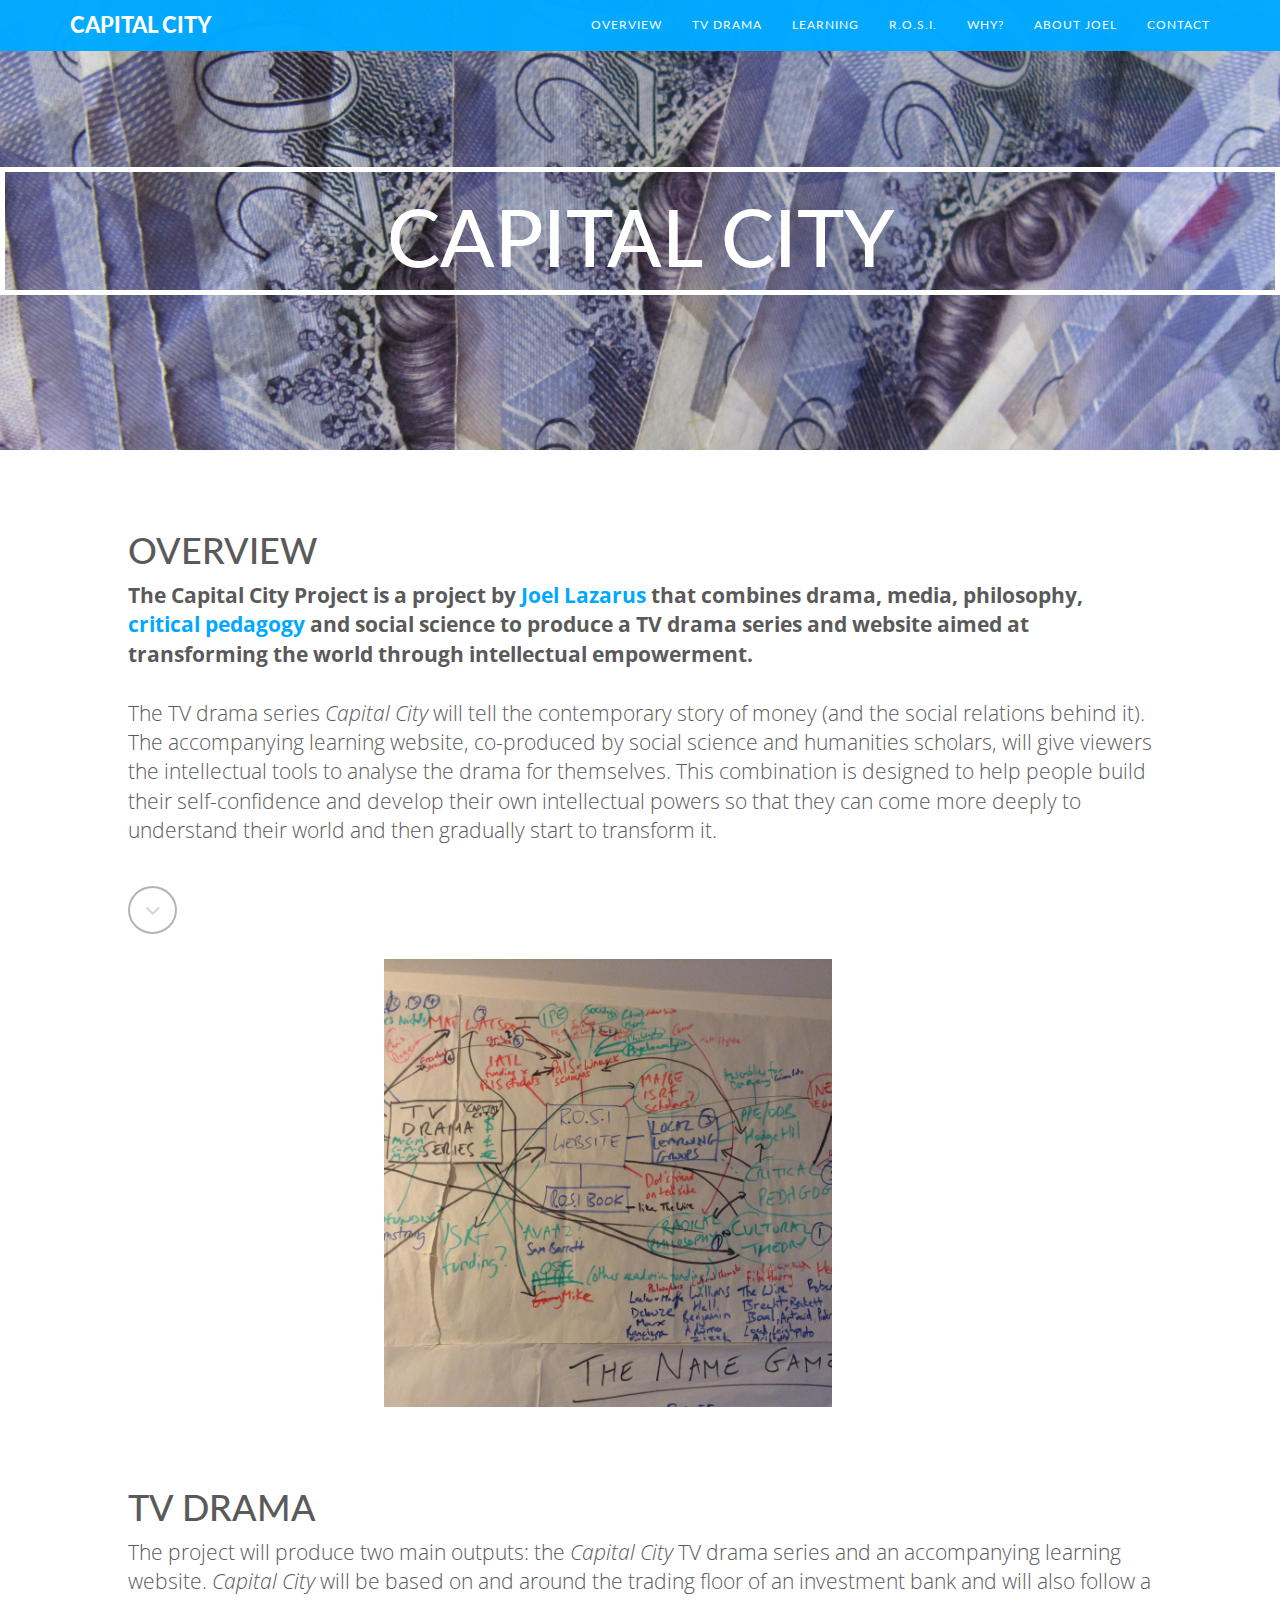
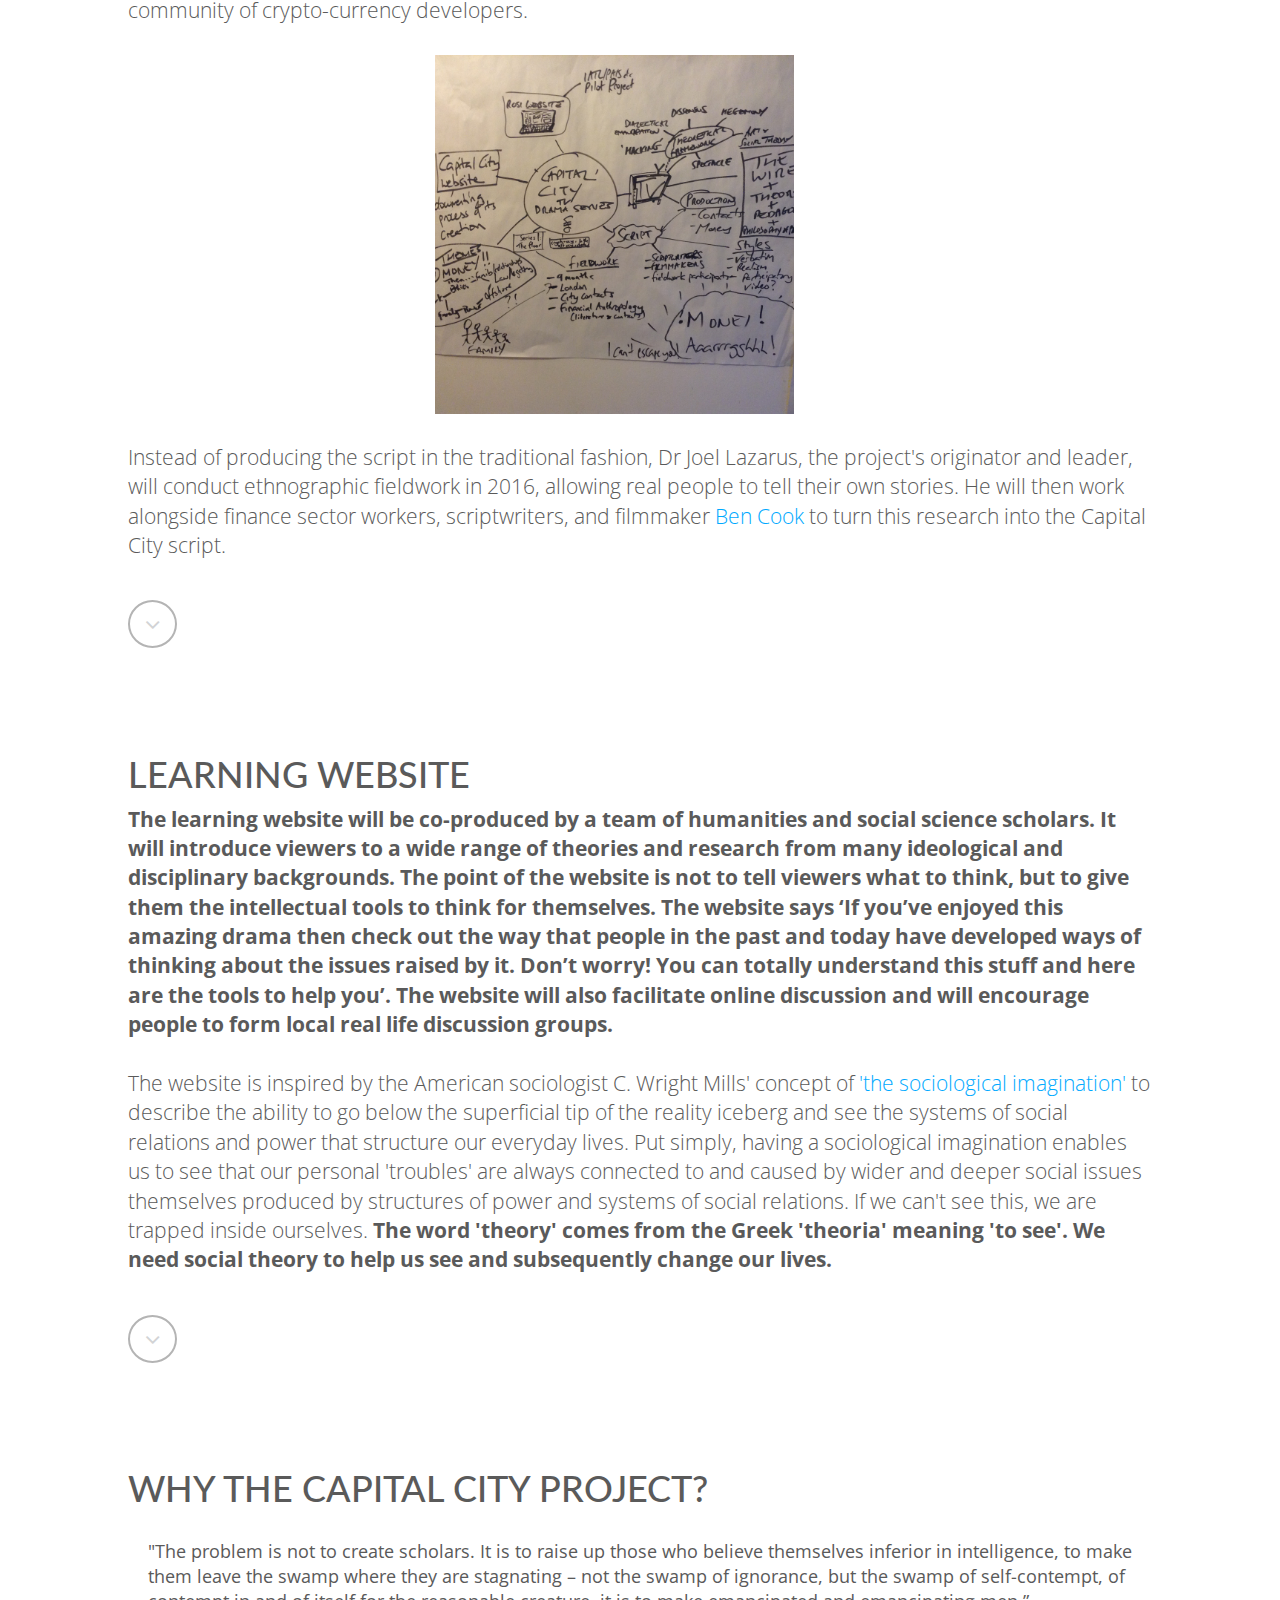
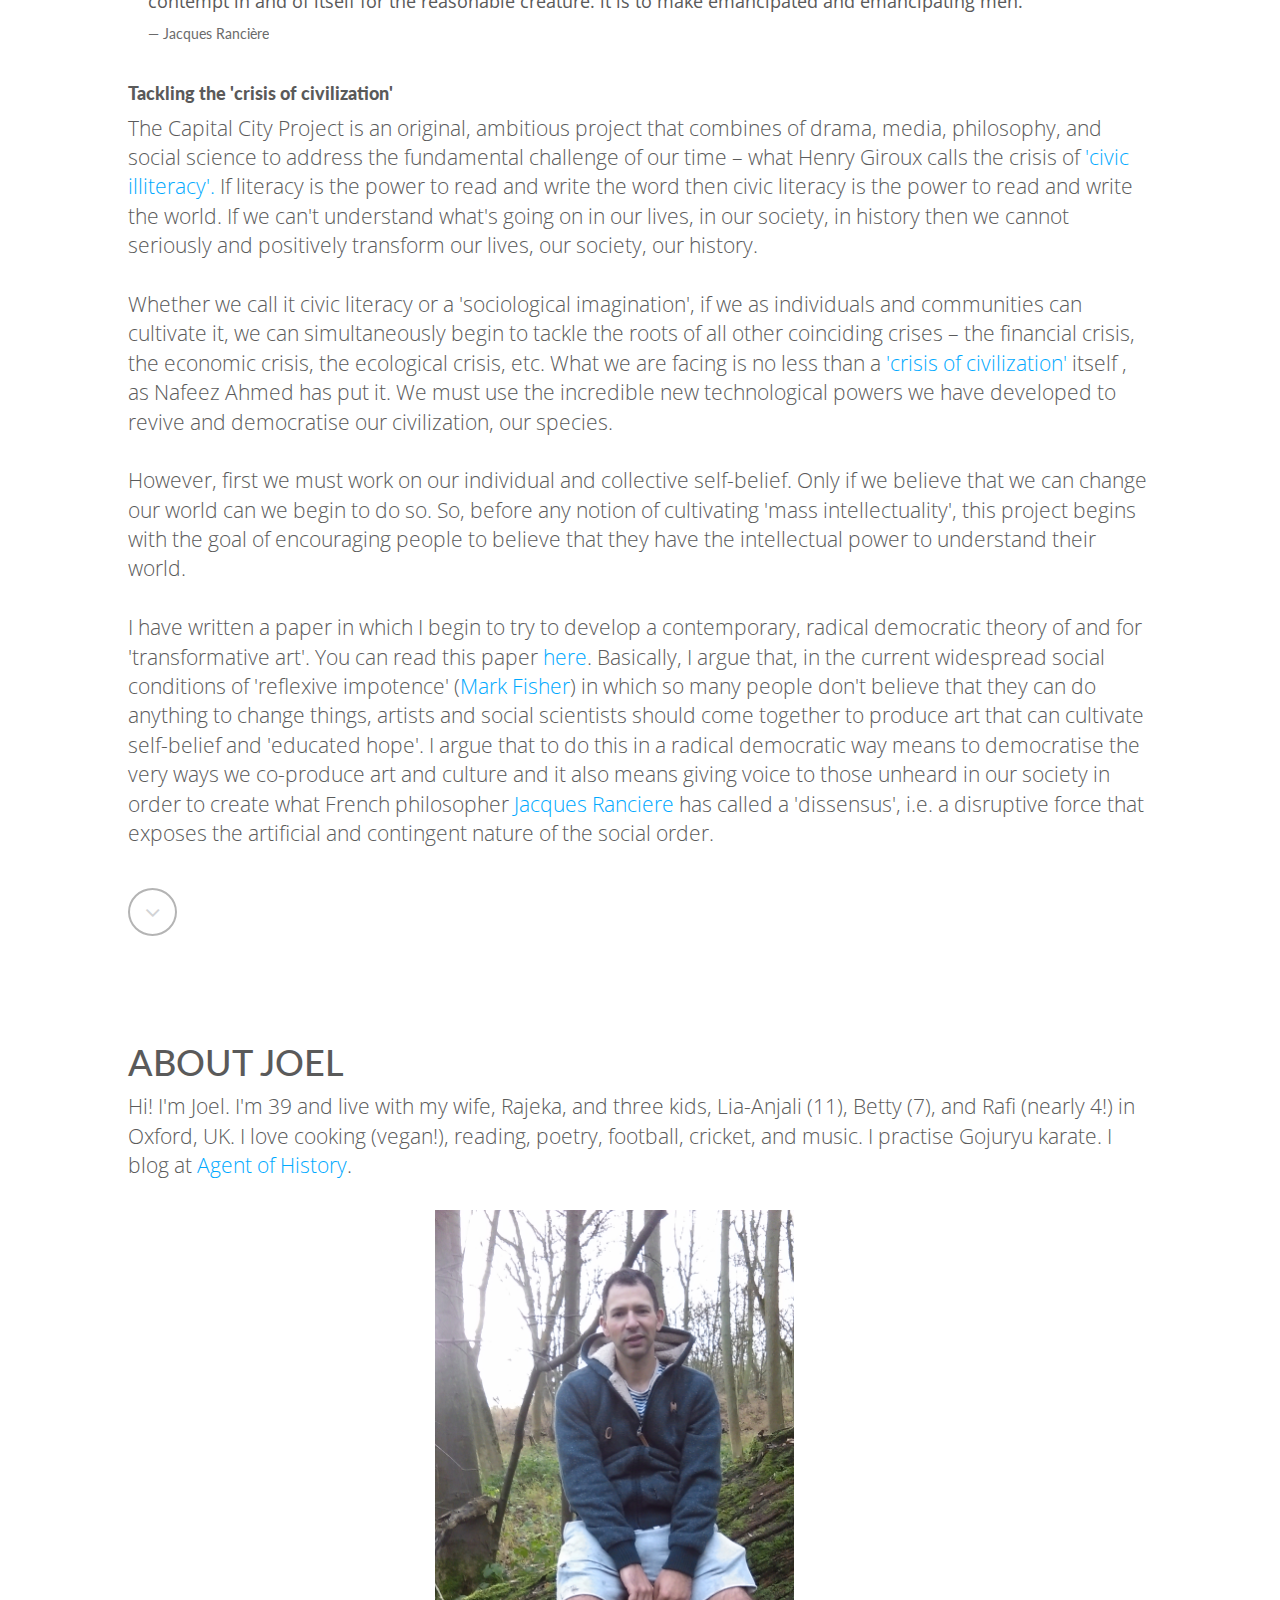
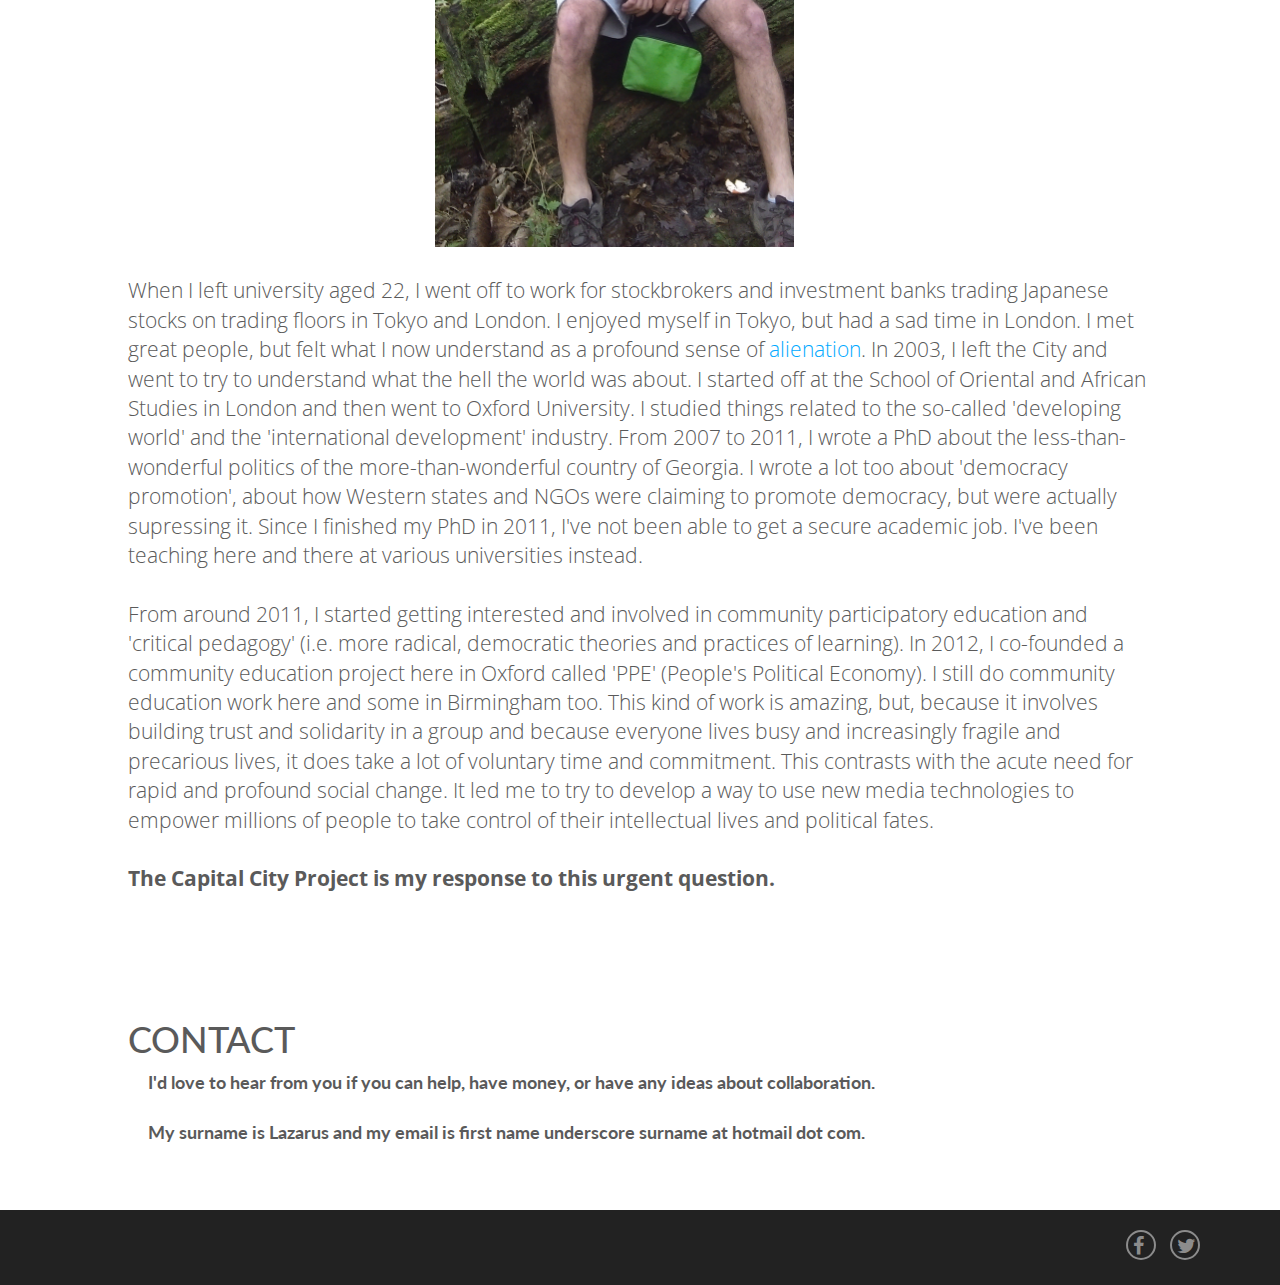
==== index.html @ 5c6c8df4 "dropbox" ====
<!DOCTYPE html>
<html lang="en">

  <head>
         <!-- Basic Page Needs
        ================================================== -->
        <meta charset="utf-8">
        <!--[if IE]><meta http-equiv="x-ua-compatible" content="IE=9" /><![endif]-->
        <meta name="viewport" content="width=device-width, initial-scale=1">
        <title>Capital City</title>
        <meta name="description" content="Capital City drama">
        <meta name="keywords" content="marxism, television, drama">
        <meta name="author" content="Joel Lazarus">
        
        <!-- Favicons
        ================================================== -->
        <link rel="shortcut icon" href="img/favicon.ico" type="image/x-icon">
        <link rel="apple-touch-icon" href="img/apple-touch-icon.png">
        <link rel="apple-touch-icon" sizes="72x72" href="img/apple-touch-icon-72x72.png">
        <link rel="apple-touch-icon" sizes="114x114" href="img/apple-touch-icon-114x114.png">

        <!-- Bootstrap -->
        <link rel="stylesheet" type="text/css"  href="css/bootstrap.css">
        <link rel="stylesheet" type="text/css" href="fonts/font-awesome/css/font-awesome.css">

        <!-- Slider
        ================================================== -->
        <link href="css/owl.carousel.css" rel="stylesheet" media="screen">
        <link href="css/owl.theme.css" rel="stylesheet" media="screen">

        <!-- Stylesheet
        ================================================== -->
        <link rel="stylesheet" type="text/css"  href="css/style.css">
        <link rel="stylesheet" type="text/css" href="css/responsive.css">

        <link href='http://fonts.googleapis.com/css?family=Lato:100,300,400,700,900,100italic,300italic,400italic,700italic,900italic' rel='stylesheet' type='text/css'>
        <link href='http://fonts.googleapis.com/css?family=Open+Sans:300italic,400italic,600italic,700italic,800italic,700,300,600,800,400' rel='stylesheet' type='text/css'>

        <script type="text/javascript" src="js/modernizr.custom.js"></script>

        <!-- HTML5 shim and Respond.js for IE8 support of HTML5 elements and media queries -->
        <!-- WARNING: Respond.js doesn't work if you view the page via file:// -->
        <!--[if lt IE 9]>
          <script src="https://oss.maxcdn.com/html5shiv/3.7.2/html5shiv.min.js"></script>
          <script src="https://oss.maxcdn.com/respond/1.4.2/respond.min.js"></script>
        <![endif]-->
  </head>

  <body>
        <!-- Navigation
        ==========================================-->
    <nav id="tf-menu" class="navbar navbar-default navbar-fixed-top blue">
      <div class="container">
        <!-- Brand and toggle get grouped for better mobile display -->
        <div class="navbar-header">
          <button type="button" class="navbar-toggle collapsed" data-toggle="collapse" data-target="#bs-example-navbar-collapse-1">
            <span class="sr-only">Toggle navigation</span>
            <span class="icon-bar"></span>
            <span class="icon-bar"></span>
            <span class="icon-bar"></span>
          </button>
          <a class="navbar-brand" href="index.html">CAPITAL CITY</a>
        </div>

        <!-- Collect the nav links, forms, and other content for toggling -->
        <div class="collapse navbar-collapse" id="bs-example-navbar-collapse-1">
          <ul class="nav navbar-nav navbar-right">
            <li><a href="#overview" class="page-scroll">Overview</a></li>
            <li><a href="#tv" class="page-scroll">TV Drama</a></li>
            <li><a href="#rosi" class="page-scroll">Learning</a></li>
            <li><a href="rosi.html" >R.O.S.I.</a></li>
            <li><a href="#why" class="page-scroll">Why?</a></li>             
<!--             <li><a href="#tf-timeline" class="page-scroll">The Plan</a></li> -->
            <li><a href="#joel" class="page-scroll">About Joel</a></li>
            <li><a href="#contact" class="page-scroll">Contact</a></li>
          </ul>
        </div><!-- /.navbar-collapse -->
      </div><!-- /.container-fluid -->
    </nav>

         <!-- front pic and logo
    ==========================================-->

    <div id="front">
        <div class="content text-center">
            <div id="front-text">
                <h1 style="color:white; font-size:80px;">CAPITAL CITY</h1> 
            </div>
        </div>
    </div>

        <!-- overview
    ==========================================-->

    <div id="overview-bg">
        <div id="overview" style="width:80%;margin:0 10% 0 10%;">
            <div class="overlay-white">
                <div class="content">
                    <h1>Overview</h1>
                    <p class="lead">

                        <strong>
                        The Capital City Project is a project by  <a href="http://www.agentofhistory.com">Joel Lazarus </a>that combines drama, media, philosophy, <a href="https://en.wikipedia.org/wiki/critical_pedagogy">critical pedagogy</a> and social science to produce a TV drama series and website aimed at transforming the world through intellectual empowerment. 
                        </strong>
                        <br><br>
                        The TV drama series <i>Capital City</i> will tell the contemporary story of money (and the social relations behind it). The accompanying learning website, co-produced by social science and humanities scholars, will give viewers the intellectual tools to analyse the drama for themselves. This combination is designed to help people build their self-confidence and develop their own intellectual powers so that they can come more deeply to understand their world and then gradually start to transform it.</p>
             
                    <a href="#tv" class="fa fa-angle-down page-scroll white"></a>
                </div>
            </div>
        </div>
    </div>

            <img src="img/mindmap.jpg" class="myimage" />
        
              


        <!-- watching
    ==========================================-->


    <div id="tv" style="width:80%;margin:0 10% 0 10%;">
        <div class="overlay-white">
            <div class="content">
                <h1>TV Drama</h1>
                <p class="lead">The project will produce two main outputs: the <i>Capital City</i> TV drama series and an accompanying learning website. <i>Capital City</i> will be based on and around the trading floor of an investment bank and will also follow a community of crypto-currency developers. 
                <br>
                <br>

                <img src="img/capitalcity.jpg" class="myimage" />

                <br>
                <br>
                 Instead of producing the script in the traditional fashion, Dr Joel Lazarus, the project's originator and leader, will conduct ethnographic fieldwork in 2016, allowing real people to tell their own stories. He will then work alongside finance sector workers, scriptwriters, and filmmaker <a href="http://antitypefilms.co.uk/">Ben Cook</a> to turn this research into the Capital City script.</p>
         
                <a href="#rosi" class="fa fa-angle-down page-scroll white"></a>
            </div>
        </div>
    </div>



     <!-- ROSI
    ==========================================-->


    <div id="rosi" style="width:80%;margin:0 10% 0 10%;">
        <div class="overlay-white">

            <div class="content">
                 <h1>Learning Website</h1>
                <p class="lead"> 
                    <strong>
                    The learning website will be co-produced by a team of humanities and social science scholars. It will introduce viewers to a wide range of theories and research from many ideological and disciplinary backgrounds. The point of the website is not to tell viewers what to think, but to give them the intellectual tools to think for themselves. The website says ‘If you’ve enjoyed this amazing drama then check out the way that people in the past and today have developed ways of thinking about the issues raised by it. Don’t worry! You can totally understand this stuff and here are the tools to help you’. The website will also facilitate online discussion and will encourage people to form local real life discussion groups. 
                    </strong><br>
                    <br>
                   The website is inspired by the American sociologist C. Wright Mills' concept of <a href="https://www.youtube.com/watch?v=vcnOpZXcSvw">'the sociological imagination'</a> to describe the ability to go below the superficial tip of the reality iceberg and see the systems of social relations and power that structure our everyday lives. Put simply, having a sociological imagination enables us to see that our personal 'troubles' are always connected to and caused by wider and deeper social issues themselves produced by structures of power and systems of social relations. If we can't see this, we are trapped inside ourselves. <strong>The word 'theory' comes from the Greek 'theoria' meaning 'to see'. We need social theory to help us see and subsequently change our lives.</strong>
                    </p>

                
        
            
                <a href="#why" class="fa fa-angle-down page-scroll white"></a>
            </div>
        </div>
    </div>


      <!-- WHY
    ==========================================-->


    <div id="why" style="width:80%;margin:0 10% 0 10%;">
        <div class="overlay-white">

            <div class="content">
                <h1>Why the Capital City Project?</h1>

                <br>
                    <blockquote>
                    <p>"The problem is not to create scholars. It is to raise up those who believe themselves inferior in intelligence, to make them leave the swamp where they are stagnating – not the swamp of ignorance, but the swamp of self-contempt, of contempt in and of itself for the reasonable creature. it is to make emancipated and emancipating men.”</p> <small>Jacques Rancière</small>
                </blockquote>
                <br>

                <h3>Tackling the 'crisis of civilization'</h3>
                <p class="lead"> 

                    The Capital City Project is an original, ambitious project that combines of drama, media, philosophy, and social science to address the fundamental challenge of our time – what Henry Giroux calls the crisis of 

                    <a href="https://www.truth-out.org/opinion/item/20511-henry-giroux-the-spectacle-of-illiteracy-and-the-crisis-of-democracy">

                        'civic illiteracy'.

                    </a>

                     If literacy is the power to read and write the word then civic literacy is the power to read and write the world. If we can't understand what's going on in our lives, in our society, in history then we cannot seriously and positively transform our lives, our society, our history. 

                    <br>
                    <br>

                    Whether we call it civic literacy or a 'sociological imagination', if we as individuals and communities can cultivate it, we can simultaneously begin to tackle the roots of all other coinciding crises – the financial crisis, the economic crisis, the ecological crisis, etc. What we are facing is no less than a <a href="https://www.youtube.com/watch?v=pMgOTQ7D_lk">'crisis of civilization'</a> itself , as Nafeez Ahmed has put it. We must use the incredible new technological powers we have developed to revive and democratise our civilization, our species.

                    <br>
                    <br>
                    

                    However, first we must work on our individual and collective self-belief. Only if we believe that we can change our world can we begin to do so. So, before any notion of cultivating 'mass intellectuality', this project begins with the goal of encouraging people to believe that they have the intellectual power to understand their world.

                    <br>
                    <br>
                    

                    I have written a paper in which I begin to try to develop a contemporary, radical democratic theory of and for 'transformative art'. You can read this paper <a href="https://www.dropbox.com/s/4h0giogtrklkbd6/Cultivating%20self-belief%20and%20educated%20hope-%20%20toward%20a%20contemporary%20radical%20democratic%20practical%20theory%20of%20and%20for%20transformative%20art.pdf?dl=0">here</a>. Basically, I argue that, in the current widespread social conditions of 'reflexive impotence' (<a href="http://k-punk.abstractdynamics.org/">Mark Fisher</a>) in which so many people don't believe that they can do anything to change things,  artists and social scientists should come together to produce art that can cultivate self-belief and 'educated hope'. I argue that to do this in a radical democratic way means to democratise the very ways we co-produce art and culture and it also means giving voice to those unheard in our society in order to create what French philosopher <a href="http://www.critical-theory.com/who-the-fuck-is-jacques-ranciere/">Jacques Ranciere</a> has called a 'dissensus', i.e. a disruptive force that exposes the artificial and contingent nature of the social order.
                </p>
                <a href="#joel" class="fa fa-angle-down page-scroll white"></a>
            </div>
        </div>
    </div>

          <!-- RoadMap
    ==========================================-->

<!-- Copy from about.html section -->

 


      <!-- Joel
    ==========================================-->


    <div id="joel" style="width:80%;margin:0 10% 0 10%;">
        <div class="overlay-white">

         

            <div class="content">
                     <h1>About Joel</h1>

                <p class="lead">Hi! I'm Joel. I'm 39 and live with my wife, Rajeka, and three kids, Lia-Anjali (11), Betty (7), and Rafi (nearly 4!) in Oxford, UK. I love cooking (vegan!), reading, poetry, football, cricket, and music. I practise Gojuryu karate. I blog at <a href="http://www.agentofhistory.com">Agent of History</a>.</br>
                    </br>
                  <img src="img/joelphoto.jpg" class="myimage" />
                </br>
                </br>
                When I left university aged 22, I went off to work for stockbrokers and investment banks trading Japanese stocks on trading floors in Tokyo and London. I enjoyed myself in Tokyo, but had a sad time in London. I met great people, but felt what I now understand as a profound sense of  <a href="https://www.marxists.org/glossary/terms/a/l.htm">alienation</a>. In 2003, I left the City and went to try to understand what the hell the world was about. I started off at the School of Oriental and African Studies in London and then went to Oxford University. I studied things related to the so-called 'developing world' and the 'international development' industry. From 2007 to 2011, I wrote a PhD about the less-than-wonderful politics of the more-than-wonderful country of Georgia. I wrote a lot too about 'democracy promotion', about how Western states and NGOs were claiming to promote democracy, but were actually supressing it. Since I finished my PhD in 2011, I've not been able to get a secure academic job. I've been teaching here and there at various universities instead. 
               
                </br>
                </br>

                From around 2011, I started getting interested and involved in community participatory education and 'critical pedagogy' (i.e. more radical, democratic theories and practices of learning). In 2012, I co-founded a community education project here in Oxford called 'PPE' (People's Political Economy). I still do community education work here and some in Birmingham too. This kind of work is amazing, but, because it involves building trust and solidarity in a group and because everyone lives busy and increasingly fragile and precarious lives, it does take a lot of voluntary time and commitment. This contrasts with the acute need for rapid and profound social change. It led me to try to develop a way to use new media technologies to empower millions of people to take control of their intellectual lives and political fates. 

                </br>
                </br>
                <strong> The Capital City Project is my response to this urgent question.</p> </strong)
                        
            
        
                
                <a href="#contact" class="fa fa-angle-down page-scroll white"></a>
            </div>
        </div>
    </div>

    

  
    
    <!-- Contact Section
    ==========================================-->
     <div id="contact" style="width:80%;margin:0 10% 0 10%;">
        <div class="overlay-white">
            <div class="content">
                <h1>Contact</h1>
                <blockquote> 
                    I'd love to hear from you if you can help, have money, or have any ideas about collaboration.

                    <br>
                    <br>
                     My surname is Lazarus and my email is first name underscore surname at hotmail dot com.
             </blockquote>
               
            </div>
        </div>
    </div>
    <br>
    <br>

    <nav id="footer">
        <div class="container">
            <div class="pull-left fnav">
          
            </div>
            <div class="pull-right fnav">
                <ul class="footer-social">
                    <li><a href="#"><i class="fa fa-facebook"></i></a></li>
                    <li><a href="#"><i class="fa fa-twitter"></i></a></li>
                </ul>
            </div>
        </div>
    </nav>


    <!-- jQuery (necessary for Bootstrap's JavaScript plugins) -->
    <script src="https://ajax.googleapis.com/ajax/libs/jquery/1.11.1/jquery.min.js"></script>
    <script type="text/javascript" src="js/jquery.1.11.1.js"></script>
    <!-- Include all compiled plugins (below), or include individual files as needed -->
    <script type="text/javascript" src="js/bootstrap.js"></script>
    <script type="text/javascript" src="js/SmoothScroll.js"></script>
    <script type="text/javascript" src="js/jquery.isotope.js"></script>

    <script src="js/owl.carousel.js"></script>

    <!-- Javascripts
    ================================================== -->
    <script type="text/javascript" src="js/main.js"></script>

  </body>
</html>
---- css/style.css ----
@import url(http://fonts.googleapis.com/css?family=Lato:100,300,400,700,900,100italic,300italic,400italic,700italic,900italic);
@import url(http://fonts.googleapis.com/css?family=Open+Sans:300italic,400italic,600italic,700italic,800italic,700,300,600,800,400);

body, html{
	font-family: 'Lato', sans-serif;
	text-rendering: optimizeLegibility !important;
	-webkit-font-smoothing: antialiased !important;
	color: #5a5a5a;
}

h1{
	text-transform: uppercase;
}
h1 strong{
	font-weight: 900;
}
h2{
	text-transform: uppercase;
}
h3{
font-size: 18px;
font-weight: 900;
}
h4{
	text-transform: uppercase;
}
h5{
	text-transform: uppercase;
	font-weight: 700;
	line-height: 20px;
}
p{
	font-family: 'Open Sans', sans-serif;
}
p.intro{
	font-size: 16px;
	margin: 12px 0 0;
	line-height: 24px;
	font-family: 'Open Sans', sans-serif;
}
a{ color: #00A9FF;}
a:hover,
a:focus{
	text-decoration: none;
	color: #00A9FF;
}

.section-title hr{
	border-color: #00A9FF;
	border-width: 4px;
	width: 60px;
	float: left;
	clear: both;
}
.clearfix:after {
     visibility: hidden;
     display: block;
     font-size: 0;
     content: " ";
     clear: both;
     height: 0;
     }
.clearfix { display: inline-block; }
* html .clearfix { height: 1%; }
.clearfix { display: block; }
ul, ol{
	padding: 0;
	webkit-padding: 0;
	moz-padding: 0;
}
/* Navigation */
#tf-menu {
	transition: all 0.8s;
}

#tf-menu.navbar-default {
	background-color: rgba(248, 248, 248, 0);
	border-color: rgba(231, 231, 231, 0);
}
#tf-menu a.navbar-brand {
text-transform: uppercase;
font-size: 22px;
color: #fff;
font-weight: 900;
}

#tf-menu.navbar-default .navbar-nav > li > a {
	text-transform: uppercase;
	color: #FFF;
	font-size: 12px;
	letter-spacing: 1px;
}

#tf-menu.blue {
	background-color: #01AAFF;
	opacity: 0.98;
}

#tf-menu.blue.on {
	background-color: rgba(0,144,215,1) !important;
	padding: 0 !important;
}

#tf-menu.green {
	background-color: #00D07F;
}

#tf-menu.green.on {
	background-color: rgba(13,181,117,1) !important;
	padding: 0 !important;
}

.navbar-default .navbar-nav > .active > a, 
.navbar-default .navbar-nav > .active > a:hover, 
.navbar-default .navbar-nav > .active > a:focus {
	/*color: #00A9FF !important;*/
	text-decoration: underline;
	background-color: transparent;
	font-weight: 700;
}

.navbar-toggle {
	border-radius: 0;
	}
.navbar-default .navbar-toggle:hover, 
.navbar-default .navbar-toggle:focus {
	background-color: #00A9FF;
	border-color: #00A9FF;
	}
.navbar-default .navbar-toggle:hover>.icon-bar {
	background-color: #FFF;
	}


.overlay-blue{
	background: rgba(1,170,255,1);
	height: auto;
	background-attachment: fixed;
	padding-bottom: 25px;
}
.overlay-green{
	background: rgba(0,208,127,1);
	height: auto;
	background-attachment: fixed;
	padding-bottom: 25px;
}
.overlay-white{
	background: rgba(255,255,255,0.5);
	height: auto;
	background-attachment: fixed;
	padding-bottom: 25px;
}
.overlay-white h2{
	color: #0DB575;
}

.engage-section .content{
	padding-top: 3%;
}
#sec1{
	height: 750px;
}
#sec3{
	height: 1300px;
}
#sec4{
	height: 500px;
}
.engage-section{
	heigth: 900px;
}
#tf-engage{
	color: #fff;
}
#tf-engage p{
	font-size: 16px;
}
ul {
	font-size: 16px;
    list-style-position: inside;
    margin-left: 25px; 
}
#tf-studies{
	background-image: url("../img/07.jpg");
	background-size: cover;
	background-position: center;
	background-attachment: fixed;
	background-repeat: no-repeat;
}
#tf-science{
	background-image: url("../img/09.jpg");
	background-size: cover;
	background-position: center;
	background-attachment: fixed;
	background-repeat: no-repeat;
}

/* Home Style */
#tf-home{
	background-size: cover;
	background-position: center;
	background-attachment: fixed;
	background-repeat: no-repeat;
	color: #cfcfcf;
}
#tf-home p.lead{
	color: rgba(250,250,250,1);
	text-align="justify"
}	

#video-box {
	position: relative;
	display: inline-block;
	background: url(../img/01.png);
	background-size: 400px;
	background-repeat: no-repeat;
	width:  400px;
	height: 350px;
}

.presentation-video{
	padding: 20px 18px 120px 18px;
}

.content{
	position: relative;
	padding: 6% 0 0;
}

.color{
	color: #00A9FF;
}

a.fa.fa-angle-down {
	padding: 10px 15px;
	color: rgba(210,211,213,1);
	border: 2px solid #b4b4b4;
	border-radius: 50%;
	font-size: 24px;
	margin-top: 20px;
	transition: all 0.5s;
}
a.fa.fa-angle-down.blue:hover{
	background: rgba(0,169,255,0.9);
	color: #ffffff;
	border: 2px solid #00A9FF;
}
a.fa.fa-angle-down.white:hover{
	background: rgba(210,211,213,0.5);
	color: #ffffff;
	border: 2px solid #00A9FF;
}
/* About Section */
#tf-about{
	padding: 80px 0;
}
ul.about-list{ margin: 30px 0 0 ;}
ul.about-list li{
	display: block;
	font-size: 16px;
	line-height: 30px;
	font-family: 'Open Sans', sans-serif;
}
ul.about-list li span{ 
	margin-right: 10px;
}

#tf-timeline{
	margin-top: 150px;
}

/* Team Section */
#tf-team{
	background: url(../img/03.jpg);
	background-size: cover;
	background-position: center;
	background-attachment: fixed;
	background-repeat: no-repeat;
	color: #ffffff;
}
#tf-team .overlay{
	background: -moz-linear-gradient(top,  rgba(0,0,0,0.8) 0%, rgba(0,0,0,0.73) 17%, rgba(0,0,0,0.66) 35%, rgba(0,0,0,0.55) 62%, rgba(0,0,0,0.4) 100%); /* FF3.6+ */
	background: -webkit-gradient(linear, left top, left bottom, color-stop(0%,rgba(0,0,0,0.8)), color-stop(17%,rgba(0,0,0,0.73)), color-stop(35%,rgba(0,0,0,0.66)), color-stop(62%,rgba(0,0,0,0.55)), color-stop(100%,rgba(0,0,0,0.4))); /* Chrome,Safari4+ */
	background: -webkit-linear-gradient(top,  rgba(0,0,0,0.8) 0%,rgba(0,0,0,0.73) 17%,rgba(0,0,0,0.66) 35%,rgba(0,0,0,0.55) 62%,rgba(0,0,0,0.4) 100%); /* Chrome10+,Safari5.1+ */
	background: -o-linear-gradient(top,  rgba(0,0,0,0.8) 0%,rgba(0,0,0,0.73) 17%,rgba(0,0,0,0.66) 35%,rgba(0,0,0,0.55) 62%,rgba(0,0,0,0.4) 100%); /* Opera 11.10+ */
	background: -ms-linear-gradient(top,  rgba(0,0,0,0.8) 0%,rgba(0,0,0,0.73) 17%,rgba(0,0,0,0.66) 35%,rgba(0,0,0,0.55) 62%,rgba(0,0,0,0.4) 100%); /* IE10+ */
	background: linear-gradient(to bottom,  rgba(0,0,0,0.8) 0%,rgba(0,0,0,0.73) 17%,rgba(0,0,0,0.66) 35%,rgba(0,0,0,0.55) 62%,rgba(0,0,0,0.4) 100%); /* W3C */
	filter: progid:DXImageTransform.Microsoft.gradient( startColorstr='#cc000000', endColorstr='#66000000',GradientType=0 ); /* IE6-9 */
	height: auto;
	background-attachment: fixed;
	padding: 80px 0;
}
.section-title.center{
	padding: 30px 0;
}
.section-title h2,
.section-title.center h2{
	font-weight: 300;
}
.section-title.center .line{
	border-top: 4px solid #00A9FF;
	height: 10px;
	width: 60px;
	text-align: center;
	margin: 0 auto;
	margin-top: 20px;
}

.section-title.center hr {
	border-top: 4px solid rgba(252, 172, 69, 0.34);
	width: 40px;
	text-align: center;
	margin-top: 10px;
	position: relative;
	left: 17%;
}

#team{ margin: 0 auto}
#team .item{
    padding: 0;
    margin: 5		px;
    color: #FFF;
    text-align: center;
}

img.img-circle.team-img {
	width: 120px;
	height: 120px;
	border: 4px solid transparent;
	transition: all 0.5s;
}
#tf-team .item .thumbnail:hover>img.img-circle.team-img{
	border: 4px solid #00A9FF;
}
#tf-team .thumbnail {
	background: transparent;
	border: 0;
}

#tf-team .thumbnail .caption {
	padding: 9px;
	color: #F2F2F2;
}

.owl-theme .owl-controls .owl-page span {
	display: block;
	width: 10px;
	height: 10px;
	margin: 5px 7px;
	filter: Alpha(Opacity=1);
	opacity: 1;
	-webkit-border-radius: 0;
	-moz-border-radius: 20px;
	border-radius: 0;
	background: #FFFFFF;
	transition: all 0.5s;
}

.owl-theme .owl-controls .owl-page.active span, 
.owl-theme .owl-controls.clickable .owl-page:hover span {
	filter: Alpha(Opacity=100);
	opacity: 1;
	background: #00A9FF;
}
.owl-theme .owl-controls .owl-page.active span{
	background: #00A9FF;
}

/* Services Section */
#tf-services{
	padding: 30px 0;
}

.space{
	margin-top: 40px;
}

#tf-services i.fa {
	font-size: 40px;
	border: 4px solid #00A9FF;
	width: 100px;
	height: 100px;
	padding: 27px 25px;
	margin-bottom: 10px;
	border-radius: 50%;
	transition: all 0.5s;
}

#tf-services i.fa.fa-mobile{
	font-size: 50px;
	padding: 20px 25px;
}

#tf-services .service:hover>i.fa{
	background: #00A9FF;
	color: #ffffff;
}

/* Clients Section */
#tf-clients{
	background: url(../img/04.jpg);
	background-size: cover;
	background-position: center;
	background-attachment: fixed;
	background-repeat: no-repeat;
	color: #ffffff;
}

#tf-clients .overlay{
	background: -moz-linear-gradient(top,  rgba(0,0,0,0.8) 0%, rgba(0,0,0,0.73) 17%, rgba(0,0,0,0.66) 35%, rgba(0,0,0,0.55) 62%, rgba(0,0,0,0.4) 100%); /* FF3.6+ */
	background: -webkit-gradient(linear, left top, left bottom, color-stop(0%,rgba(0,0,0,0.8)), color-stop(17%,rgba(0,0,0,0.73)), color-stop(35%,rgba(0,0,0,0.66)), color-stop(62%,rgba(0,0,0,0.55)), color-stop(100%,rgba(0,0,0,0.4))); /* Chrome,Safari4+ */
	background: -webkit-linear-gradient(top,  rgba(0,0,0,0.8) 0%,rgba(0,0,0,0.73) 17%,rgba(0,0,0,0.66) 35%,rgba(0,0,0,0.55) 62%,rgba(0,0,0,0.4) 100%); /* Chrome10+,Safari5.1+ */
	background: -o-linear-gradient(top,  rgba(0,0,0,0.8) 0%,rgba(0,0,0,0.73) 17%,rgba(0,0,0,0.66) 35%,rgba(0,0,0,0.55) 62%,rgba(0,0,0,0.4) 100%); /* Opera 11.10+ */
	background: -ms-linear-gradient(top,  rgba(0,0,0,0.8) 0%,rgba(0,0,0,0.73) 17%,rgba(0,0,0,0.66) 35%,rgba(0,0,0,0.55) 62%,rgba(0,0,0,0.4) 100%); /* IE10+ */
	background: linear-gradient(to bottom,  rgba(0,0,0,0.8) 0%,rgba(0,0,0,0.73) 17%,rgba(0,0,0,0.66) 35%,rgba(0,0,0,0.55) 62%,rgba(0,0,0,0.4) 100%); /* W3C */
	filter: progid:DXImageTransform.Microsoft.gradient( startColorstr='#cc000000', endColorstr='#66000000',GradientType=0 ); /* IE6-9 */
	padding: 80px 0;
	background-attachment: fixed;
}

#clients .item{
    padding: 0;
    margin: 35px;
    color: #FFF;
    text-align: center;
}
/* Gallery Section 
==============================*/
#tf-works{
	padding: 30px 0;
}

.categories{ 
	padding: 10px 0;
}
ul.cat li{
	display: inline-block;
}
#tf-works li.pull-right {
	margin-top: 10px;
}
ol.type li{
	display: inline-block;
	margin-left: 20px;
}
ol.type li:after{
	content: ' | ';
	margin-left: 20px;
}
ol.type li:last-child:after { content: ''; }
ol.type li a{ color: #222222}
ol.type li a.active { font-weight: 700; }
.isotope-item { z-index: 2 }
.isotope-hidden.isotope-item { z-index: 1 }
.isotope,
.isotope .isotope-item {
    /* change duration value to whatever you like */
    -webkit-transition-duration: 0.8s;
    -moz-transition-duration: 0.8s;
    transition-duration: 0.8s;
}
.isotope-item {
    margin-right: -1px;
    -webkit-backface-visibility: hidden;
    backface-visibility: hidden;
}
.isotope {
    -webkit-backface-visibility: hidden;
    backface-visibility: hidden;
    -webkit-transition-property: height, width;
    -moz-transition-property: height, width;
    transition-property: height, width;
}
.isotope .isotope-item {
    -webkit-backface-visibility: hidden;
    backface-visibility: hidden;
    -webkit-transition-property: -webkit-transform, opacity;
    -moz-transition-property: -moz-transform, opacity;
    transition-property: transform, opacity;
}
.portfolio-item{
	margin-bottom: 30px;
}
.portfolio-item .hover-bg{
	height: 260px;
	overflow: hidden;
	position: relative;
}

.hover-bg .hover-text {
	position: absolute;
	text-align: center;
	margin: 0 auto;
	color: #ffffff;
	background: rgba(0, 0, 0, 0.66);
	padding: 25% 0;
	height: 100%;
	width: 100%;
	opacity: 0;
    transition: all 0.5s;
}
.hover-bg .hover-text>h4{
	opacity: 0;
	-webkit-transform: translateY(100%);
            transform: translateY(100%);
            transition: all 0.3s;
}
.hover-bg:hover .hover-text>h4{
	opacity: 1;
    -webkit-backface-visibility:hidden;
    -webkit-transform: translateY(0);
            transform: translateY(0);
}
.hover-bg .hover-text>i{
	opacity: 0;
	-webkit-transform: translateY(0);
            transform: translateY(0);
            transition: all 0.3s;
}
.hover-bg:hover .hover-text>i{
	opacity: 1;
    -webkit-backface-visibility:hidden;
   -webkit-transform: translateY(100%);
            transform: translateY(100%);
}
.hover-bg:hover .hover-text{
	opacity: 1;
}
#tf-works i.fa {
	height: 30px;
	width: 30px;
	border: 1px solid #00A9FF;
	font-size: 20px;
	padding: 5px;
	border-radius: 50%;
	color: #00A9FF;
}
/* Testimonials Section */
#tf-testimonials{
	background: url(../img/05.jpg);
	background-size: cover;
	background-position: center;
	background-attachment: fixed;
	background-repeat: no-repeat;
	color: #ffffff;
}

#tf-testimonials .overlay{
	background: -moz-linear-gradient(top,  rgba(0,0,0,0.8) 0%, rgba(0,0,0,0.73) 17%, rgba(0,0,0,0.66) 35%, rgba(0,0,0,0.55) 62%, rgba(0,0,0,0.4) 100%); /* FF3.6+ */
	background: -webkit-gradient(linear, left top, left bottom, color-stop(0%,rgba(0,0,0,0.8)), color-stop(17%,rgba(0,0,0,0.73)), color-stop(35%,rgba(0,0,0,0.66)), color-stop(62%,rgba(0,0,0,0.55)), color-stop(100%,rgba(0,0,0,0.4))); /* Chrome,Safari4+ */
	background: -webkit-linear-gradient(top,  rgba(0,0,0,0.8) 0%,rgba(0,0,0,0.73) 17%,rgba(0,0,0,0.66) 35%,rgba(0,0,0,0.55) 62%,rgba(0,0,0,0.4) 100%); /* Chrome10+,Safari5.1+ */
	background: -o-linear-gradient(top,  rgba(0,0,0,0.8) 0%,rgba(0,0,0,0.73) 17%,rgba(0,0,0,0.66) 35%,rgba(0,0,0,0.55) 62%,rgba(0,0,0,0.4) 100%); /* Opera 11.10+ */
	background: -ms-linear-gradient(top,  rgba(0,0,0,0.8) 0%,rgba(0,0,0,0.73) 17%,rgba(0,0,0,0.66) 35%,rgba(0,0,0,0.55) 62%,rgba(0,0,0,0.4) 100%); /* IE10+ */
	background: linear-gradient(to bottom,  rgba(0,0,0,0.8) 0%,rgba(0,0,0,0.73) 17%,rgba(0,0,0,0.66) 35%,rgba(0,0,0,0.55) 62%,rgba(0,0,0,0.4) 100%); /* W3C */
	filter: progid:DXImageTransform.Microsoft.gradient( startColorstr='#cc000000', endColorstr='#66000000',GradientType=0 ); /* IE6-9 */
	padding: 80px 0;
	background-attachment: fixed;
}
#testimonial {
	padding: 30px 0;
}
#testimonial .item{
    display: block;
    width: 100%;
    height: auto;
}

#testimonial .item p {
	font-weight: 400;
	margin: 30px 0;
	color: #d1d1d1;
}
/* Contact Section */
#tf-contact{
	padding: 80px 0;
}

label {
	float: left;
	font-size: 12px;
	font-weight: 400;
	font-family: 'Open Sans', sans-serif;
}
#tf-contact .form-control {
	display: block;
	width: 100%;
	padding: 6px 12px;
	font-size: 14px;
	line-height: 1.42857143;
	color: #555;
	background-color: #fff;
	background-image: none;
	border: 1px solid #ccc;
	border-radius: 2px;
	-webkit-box-shadow: none;
	box-shadow: none;
	-webkit-transition: none;
	-o-transition: none;
	transition: none;
}

#tf-contact .form-control:focus {
	border-color: inherit;
	outline: 0;
	-webkit-box-shadow: transparent;
	box-shadow: transparent;
}

button.btn.tf-btn.btn-default {
	background: rgba(0,169,255,1);
	padding: 5px 20px;
	color: #fff;
	text-transform: uppercase;
}

button.btn.tf-btn.btn-default:hover {
	font-weight: bold;
}


button.btn.tf-btn.btn-default.right {
	float: right;
}

button.btn.tf-btn.btn-default.center {
	float: center;
}

.btn:active, .btn.active {
	background-image: none;
	outline: 0;
	-webkit-box-shadow: none;
	box-shadow: none;
}

.btn:focus, 
.btn:active:focus, 
.btn.active:focus, 
.btn.focus, 
.btn:active.focus, 
.btn.active.focus {
	outline: thin dotted;
	outline: none;
	outline-offset: none;
}

#sidebar{
	font-size: 16px;
}

.medium {
	position: relative;
	width: 30%;
	float: right;
	margin right: 100px;
}
/* Footer */
nav#footer{
	background: #222222;
	color: #ffffff;
	padding: 20px 0 15px 0;
}
nav#footer .fnav{ vertical-align: middle;}
ul.footer-social li{
	display: inline-block;
	margin-right: 10px;
}
nav#footer p{
	font-size: 12px;
	margin-top: 10px;
}
#footer i.fa {
	height: 30px;
	width: 30px;
	border: 2px solid #8c8c8c;
	font-size: 20px;
	padding: 4px 5px;
	border-radius: 50%;
	color: #8c8c8c;
	transition: all 0.5s;
}
#footer i.fa:hover{
	background: #00A9FF;
	border-color: #00A9FF;
	color: #ffffff;
}

/* JOEL SITE */


/* Team Section */

#front{
	background: url(../img/cash.jpg);
	background-size: cover;
	background-position: center;
	background-attachment: fixed;
	background-repeat: no-repeat;
	min-width: 100%;
	min-height: 100%;
}

#front-text{
	border-style: solid;
	border-color: white;
	border-width: 5px;
}
.myimage{
	width:35%;
	margin-left:30%;
}
---- css/responsive.css ----
@media (max-width: 768px){
  .content {
	padding: 20% 0 0;
	}
}

@media (max-width: 603px){
#tf-menu.navbar-default {
	background-color: rgba(0,71,107,1);
	}
#tf-works li.pull-right, #tf-works li.pull-left {
    margin-top: 10px;
    float: none !important;
    text-align: center;
    display: block;
}
label{
    float: none !important
}
.pull-left.fnav,
.pull-right.fnav {
    float: none !important;
    text-align: center;
}

.hover-bg .hover-text {
    padding: 12% 10%;
}
}
@media (max-width: 360px){
.hover-bg .hover-text {
    padding: 22% 10%;
}
}
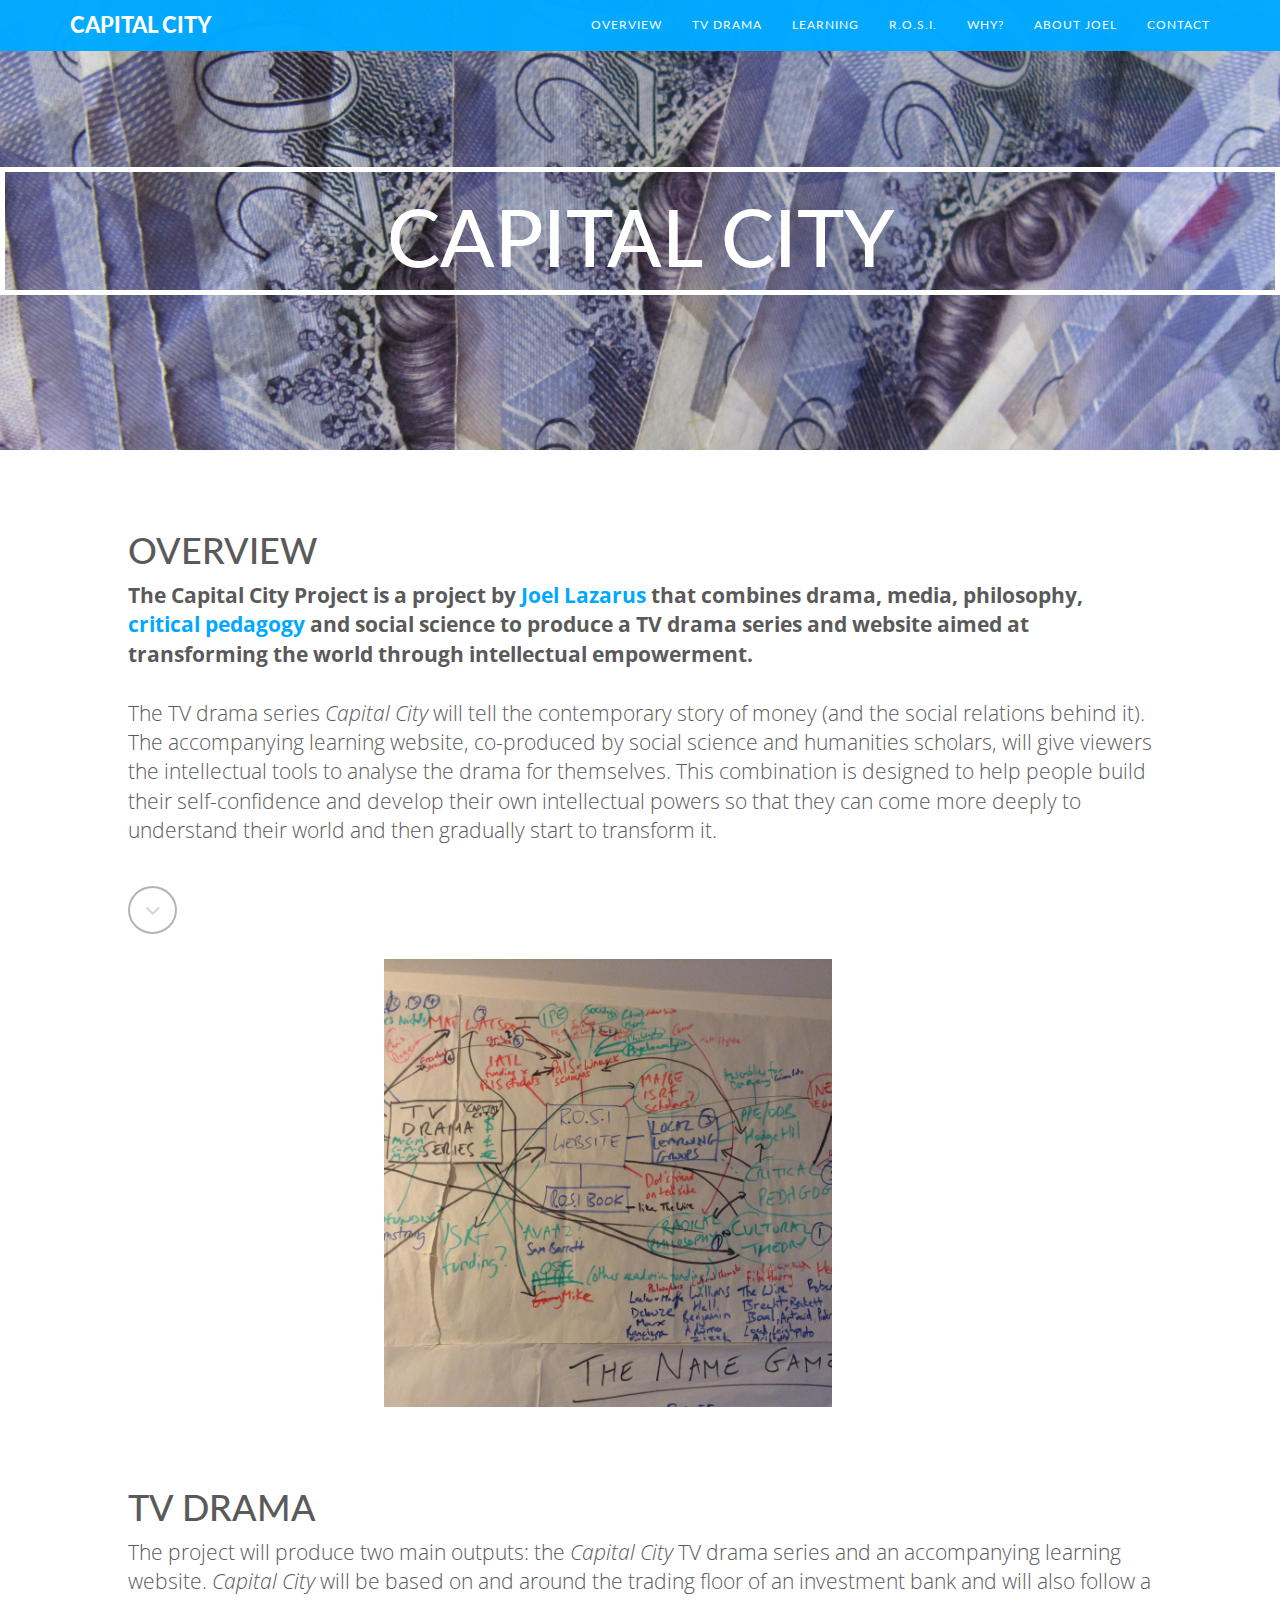
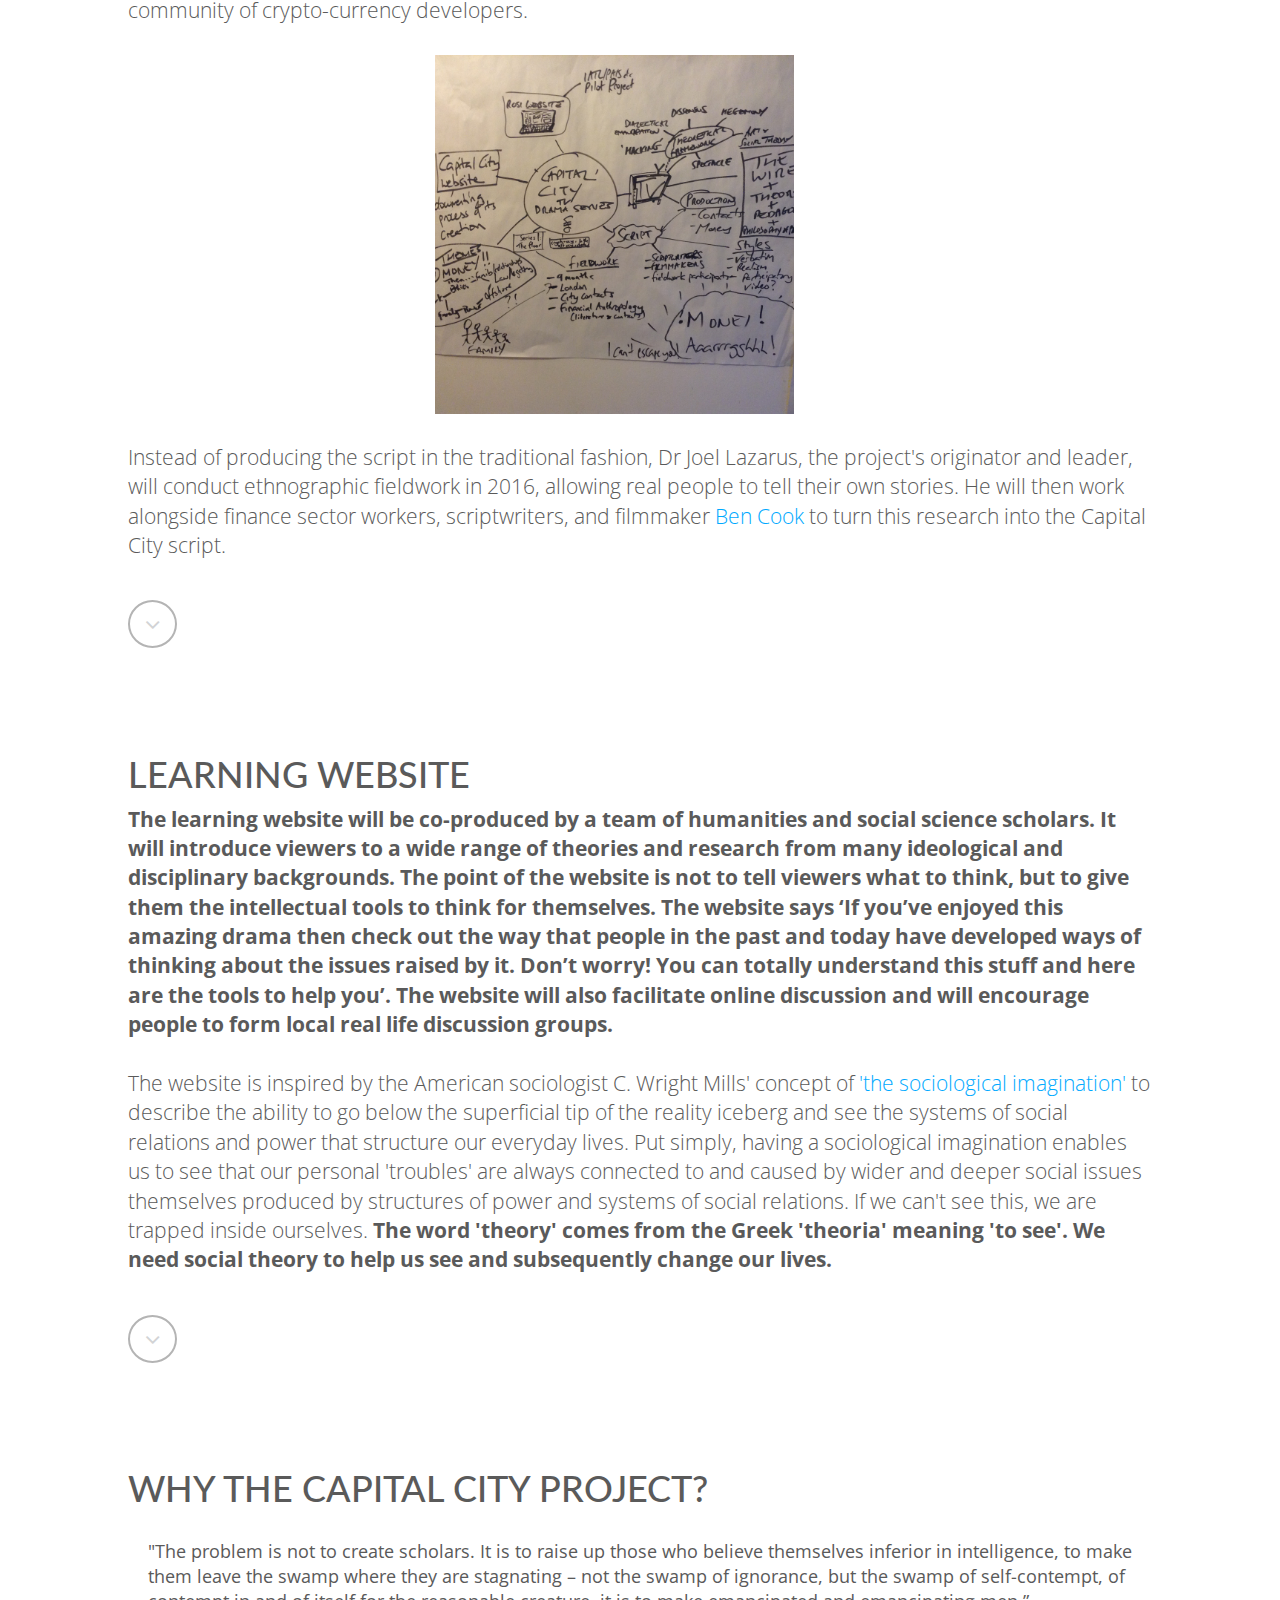
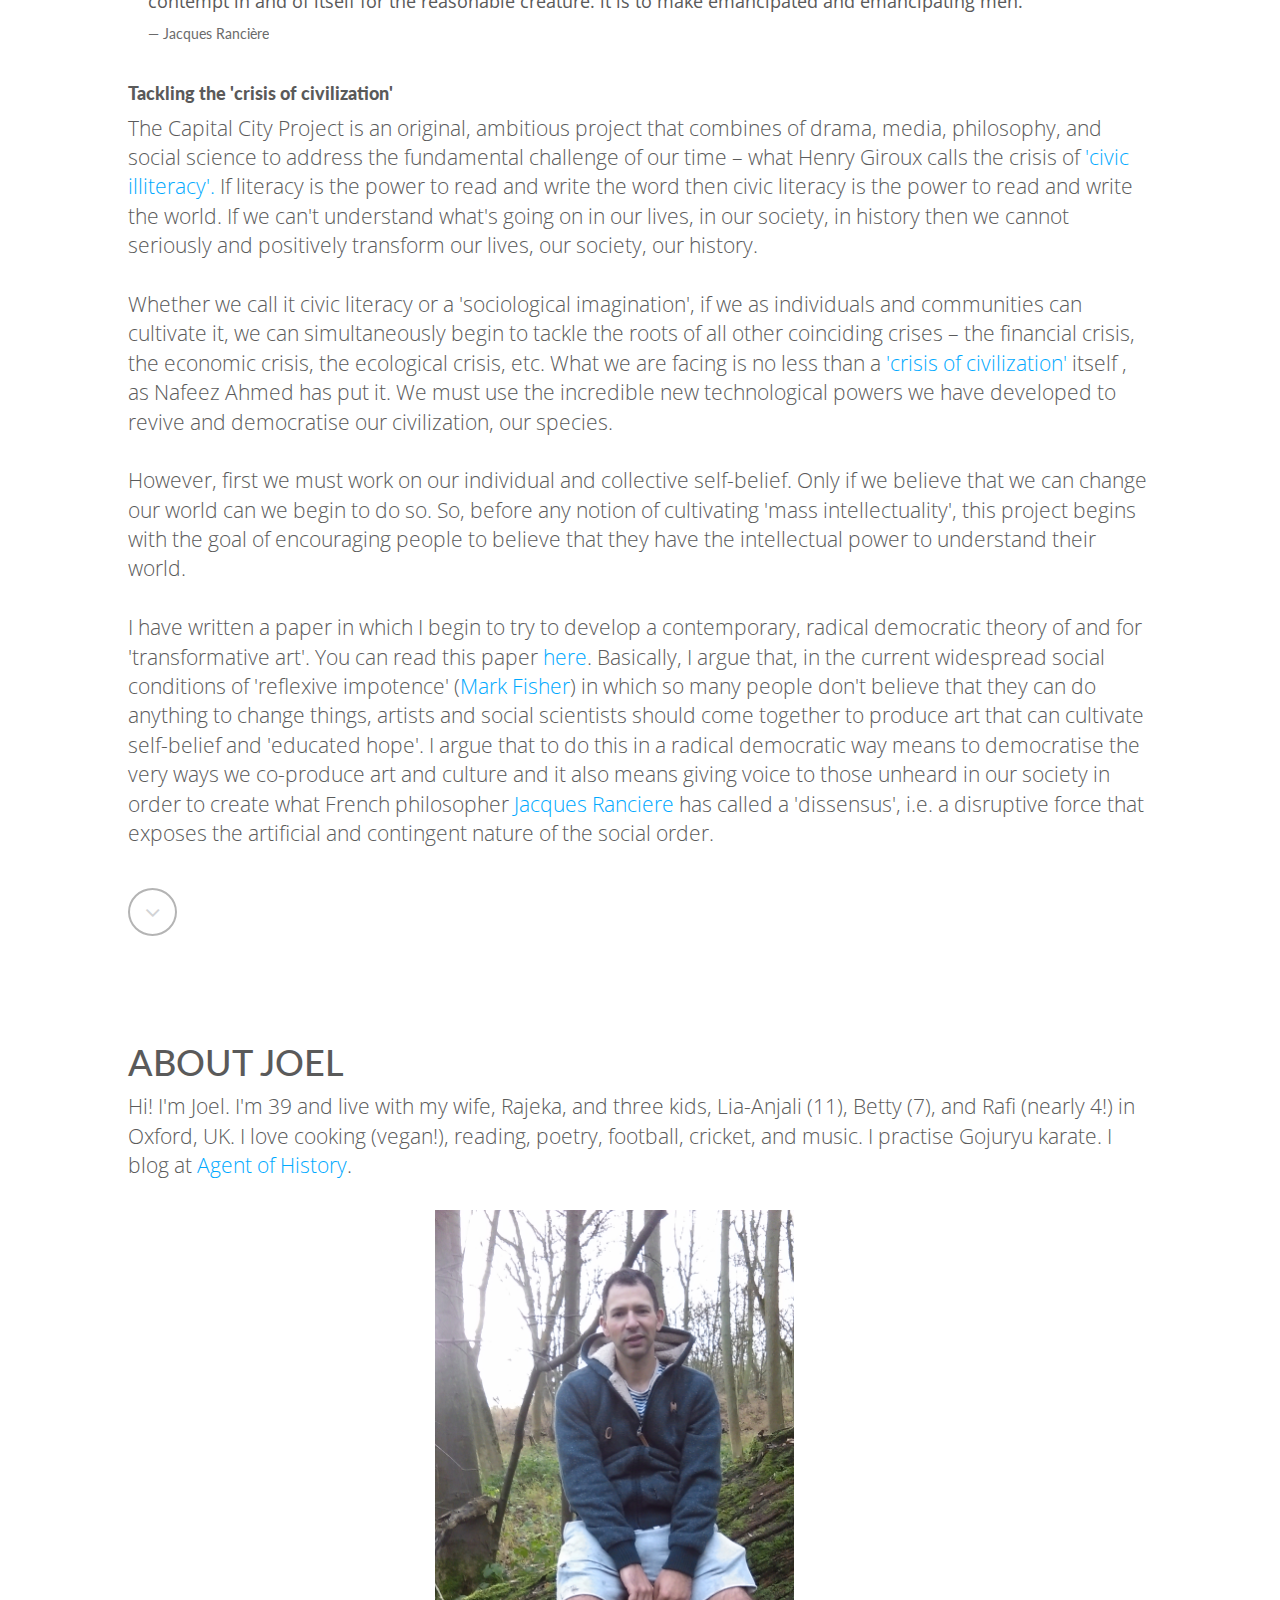
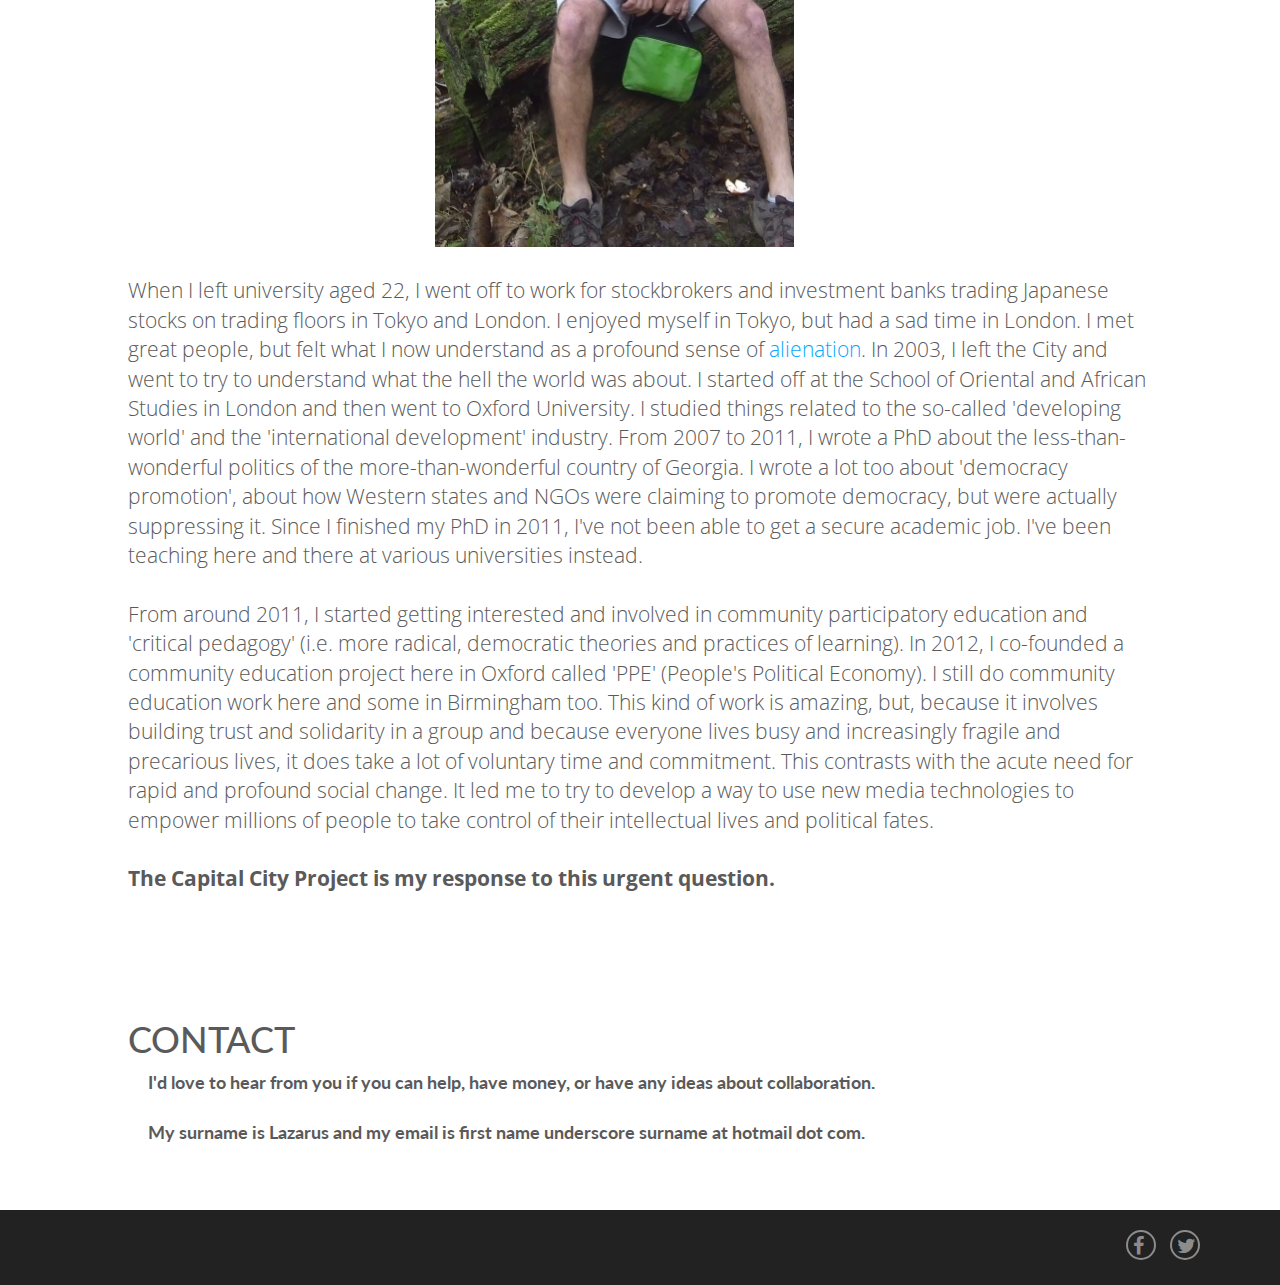
==== commit 5ba192d4: "suppressing" ====
--- a/index.html
+++ b/index.html
@@ -211,7 +211,7 @@
                     <br>
                     
 
-                    I have written a paper in which I begin to try to develop a contemporary, radical democratic theory of and for 'transformative art'. You can read this paper <a href="https://www.dropbox.com/s/4h0giogtrklkbd6/Cultivating%20self-belief%20and%20educated%20hope-%20%20toward%20a%20contemporary%20radical%20democratic%20practical%20theory%20of%20and%20for%20transformative%20art.pdf?dl=0">here</a>. Basically, I argue that, in the current widespread social conditions of 'reflexive impotence' (<a href="http://k-punk.abstractdynamics.org/">Mark Fisher</a>) in which so many people don't believe that they can do anything to change things,  artists and social scientists should come together to produce art that can cultivate self-belief and 'educated hope'. I argue that to do this in a radical democratic way means to democratise the very ways we co-produce art and culture and it also means giving voice to those unheard in our society in order to create what French philosopher <a href="http://www.critical-theory.com/who-the-fuck-is-jacques-ranciere/">Jacques Ranciere</a> has called a 'dissensus', i.e. a disruptive force that exposes the artificial and contingent nature of the social order.
+                    I have written a paper in which I begin to try to develop a contemporary, radical democratic theory of and for 'transformative art'. You can read this paper <a href="https://www.dropbox.com/s/4h0giogtrklkbd6/Cultivating%20self-belief%20and%20educated%20hope-%20%20toward%20a%20contemporary%20radical%20democratic%20practical%20theory%20of%20and%20for%20transformative%20art.pdf?dl=1">here</a>. Basically, I argue that, in the current widespread social conditions of 'reflexive impotence' (<a href="http://k-punk.abstractdynamics.org/">Mark Fisher</a>) in which so many people don't believe that they can do anything to change things,  artists and social scientists should come together to produce art that can cultivate self-belief and 'educated hope'. I argue that to do this in a radical democratic way means to democratise the very ways we co-produce art and culture and it also means giving voice to those unheard in our society in order to create what French philosopher <a href="http://www.critical-theory.com/who-the-fuck-is-jacques-ranciere/">Jacques Ranciere</a> has called a 'dissensus', i.e. a disruptive force that exposes the artificial and contingent nature of the social order.
                 </p>
                 <a href="#joel" class="fa fa-angle-down page-scroll white"></a>
             </div>
@@ -243,7 +243,7 @@
                   <img src="img/joelphoto.jpg" class="myimage" />
                 </br>
                 </br>
-                When I left university aged 22, I went off to work for stockbrokers and investment banks trading Japanese stocks on trading floors in Tokyo and London. I enjoyed myself in Tokyo, but had a sad time in London. I met great people, but felt what I now understand as a profound sense of  <a href="https://www.marxists.org/glossary/terms/a/l.htm">alienation</a>. In 2003, I left the City and went to try to understand what the hell the world was about. I started off at the School of Oriental and African Studies in London and then went to Oxford University. I studied things related to the so-called 'developing world' and the 'international development' industry. From 2007 to 2011, I wrote a PhD about the less-than-wonderful politics of the more-than-wonderful country of Georgia. I wrote a lot too about 'democracy promotion', about how Western states and NGOs were claiming to promote democracy, but were actually supressing it. Since I finished my PhD in 2011, I've not been able to get a secure academic job. I've been teaching here and there at various universities instead. 
+                When I left university aged 22, I went off to work for stockbrokers and investment banks trading Japanese stocks on trading floors in Tokyo and London. I enjoyed myself in Tokyo, but had a sad time in London. I met great people, but felt what I now understand as a profound sense of  <a href="https://www.marxists.org/glossary/terms/a/l.htm">alienation</a>. In 2003, I left the City and went to try to understand what the hell the world was about. I started off at the School of Oriental and African Studies in London and then went to Oxford University. I studied things related to the so-called 'developing world' and the 'international development' industry. From 2007 to 2011, I wrote a PhD about the less-than-wonderful politics of the more-than-wonderful country of Georgia. I wrote a lot too about 'democracy promotion', about how Western states and NGOs were claiming to promote democracy, but were actually suppressing it. Since I finished my PhD in 2011, I've not been able to get a secure academic job. I've been teaching here and there at various universities instead. 
                
                 </br>
                 </br>
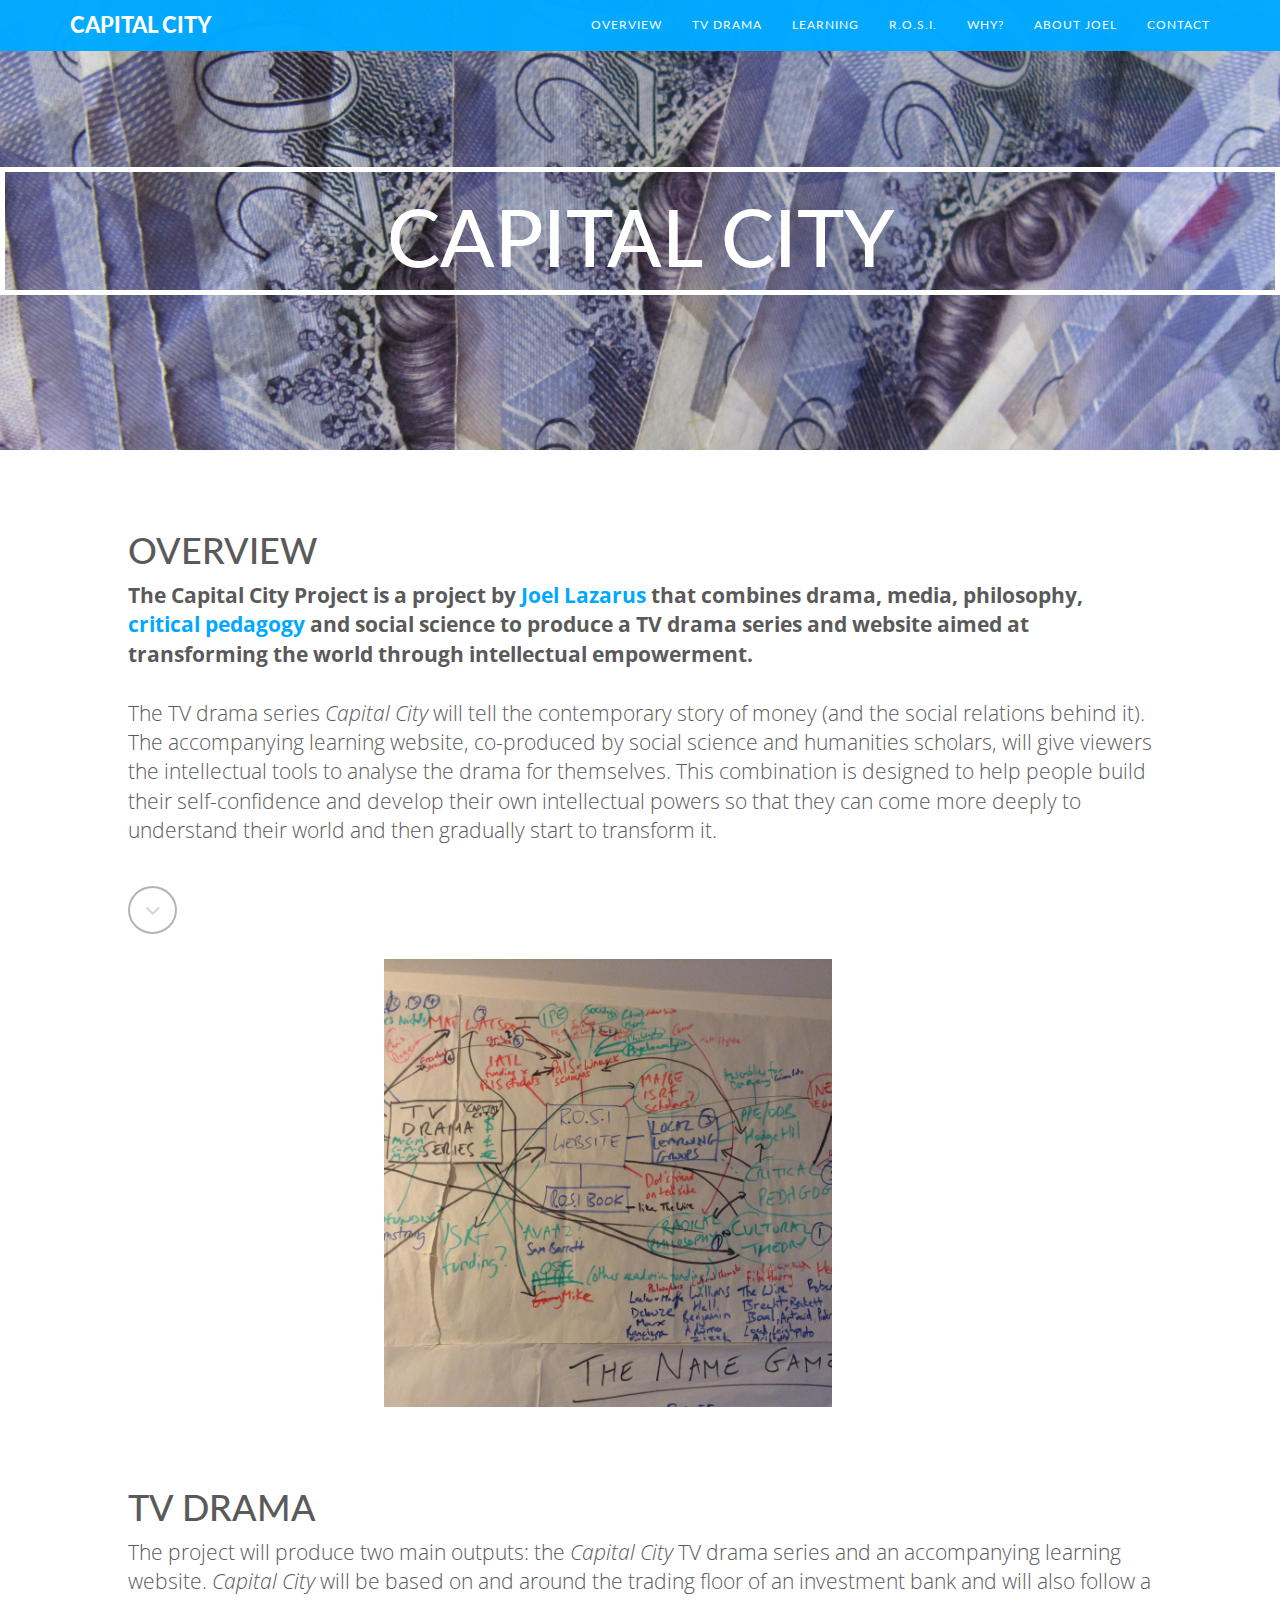
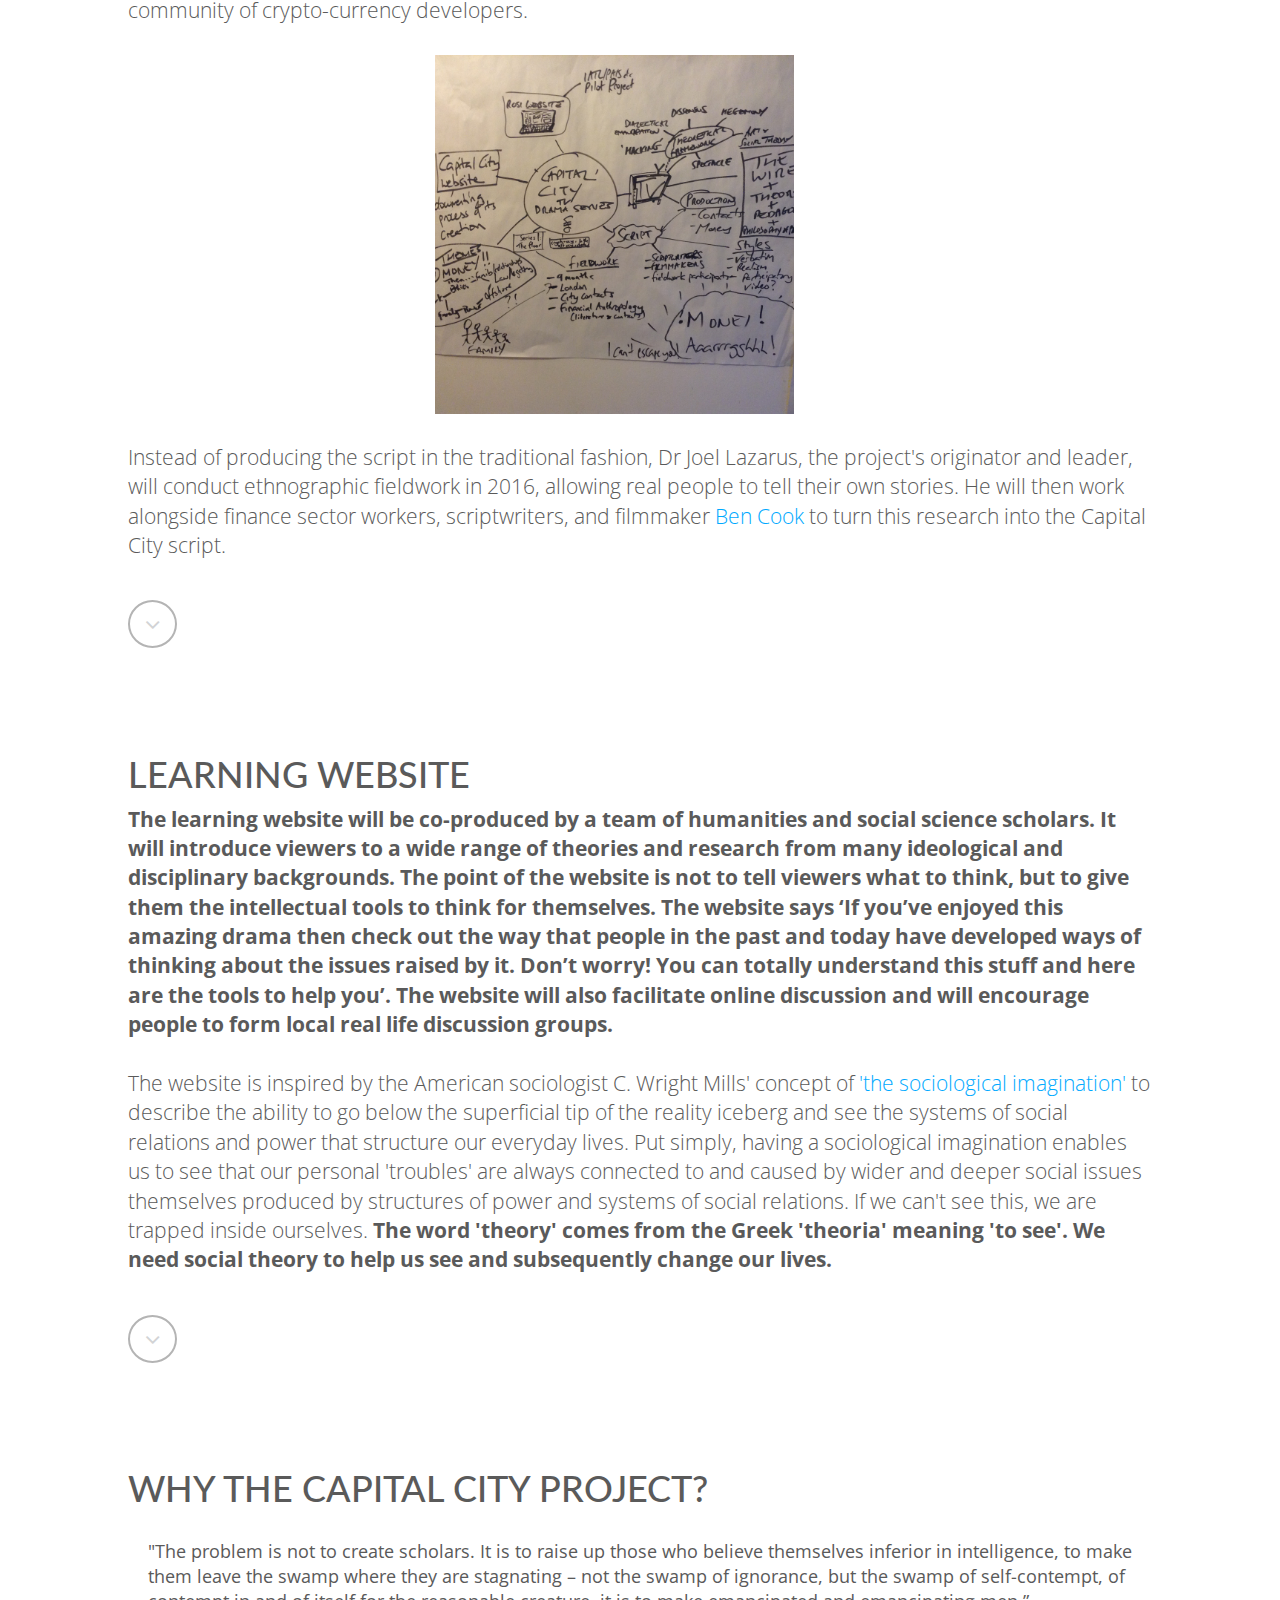
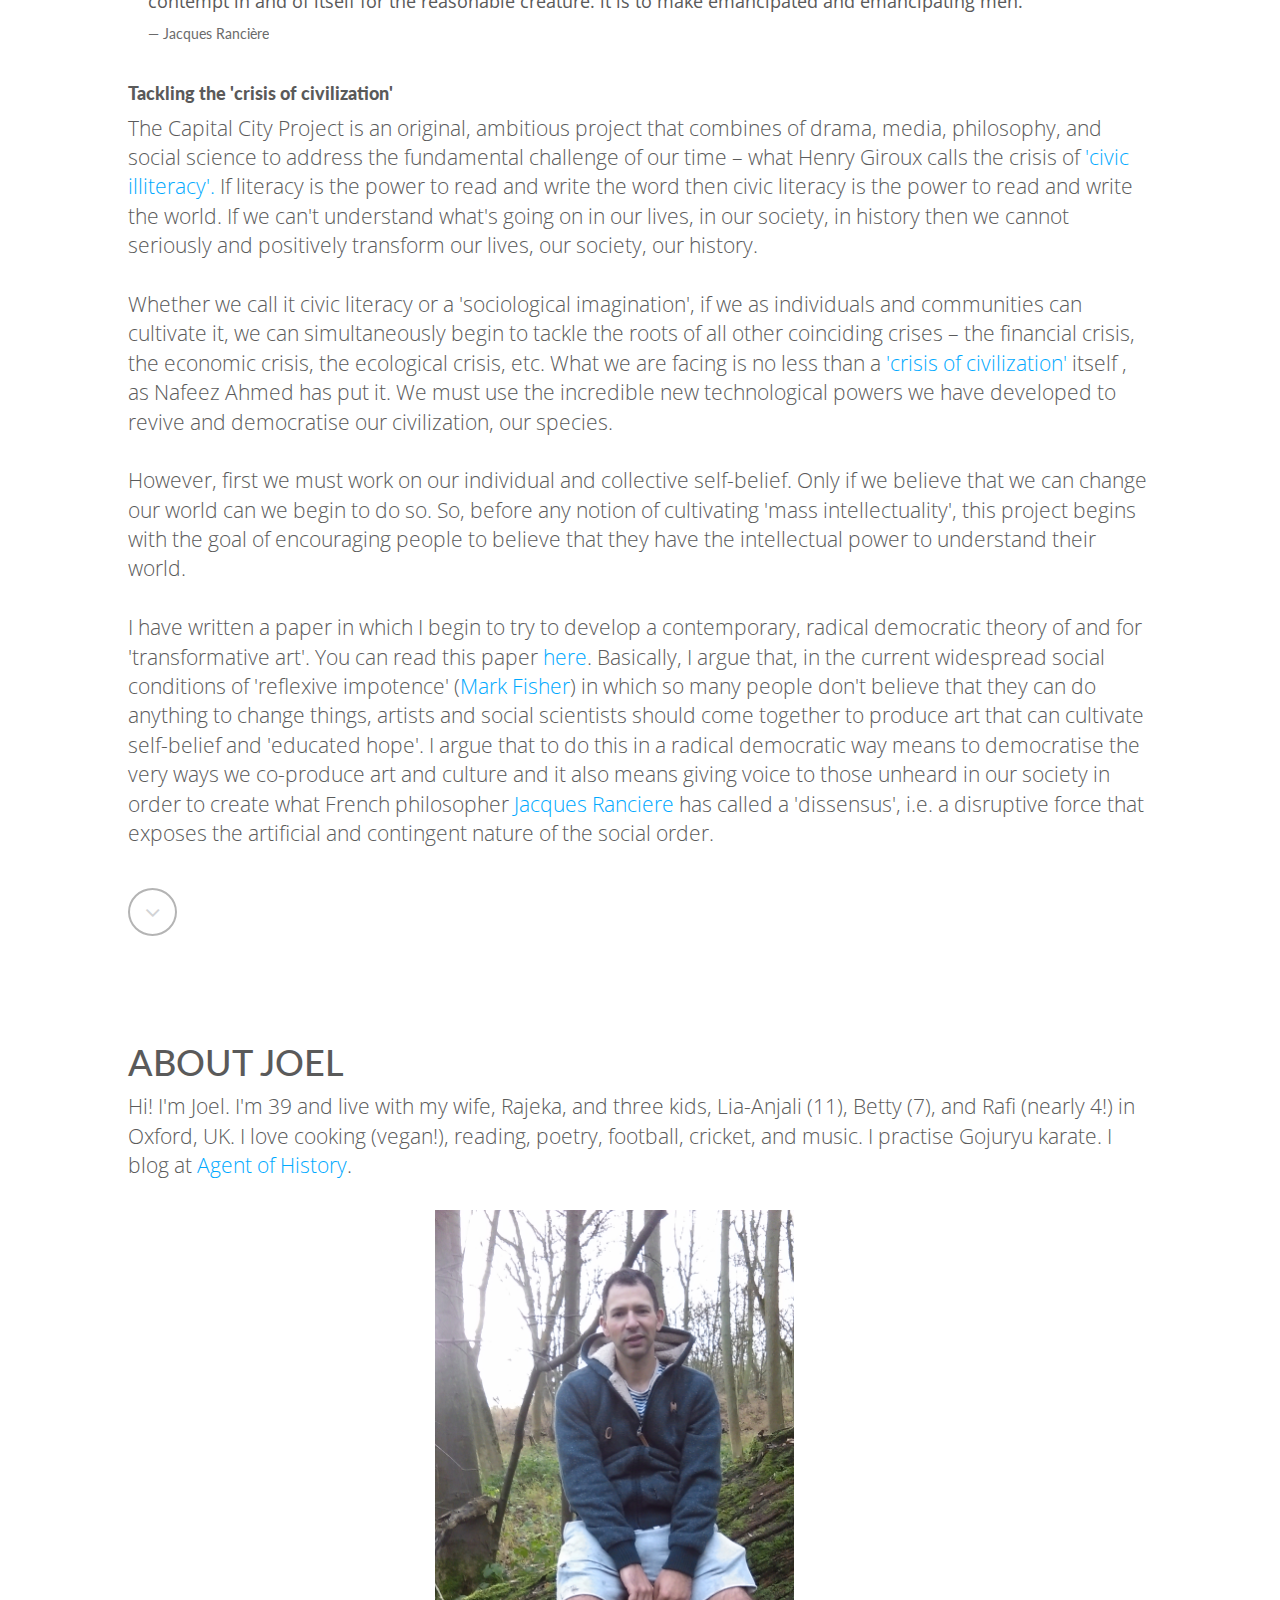
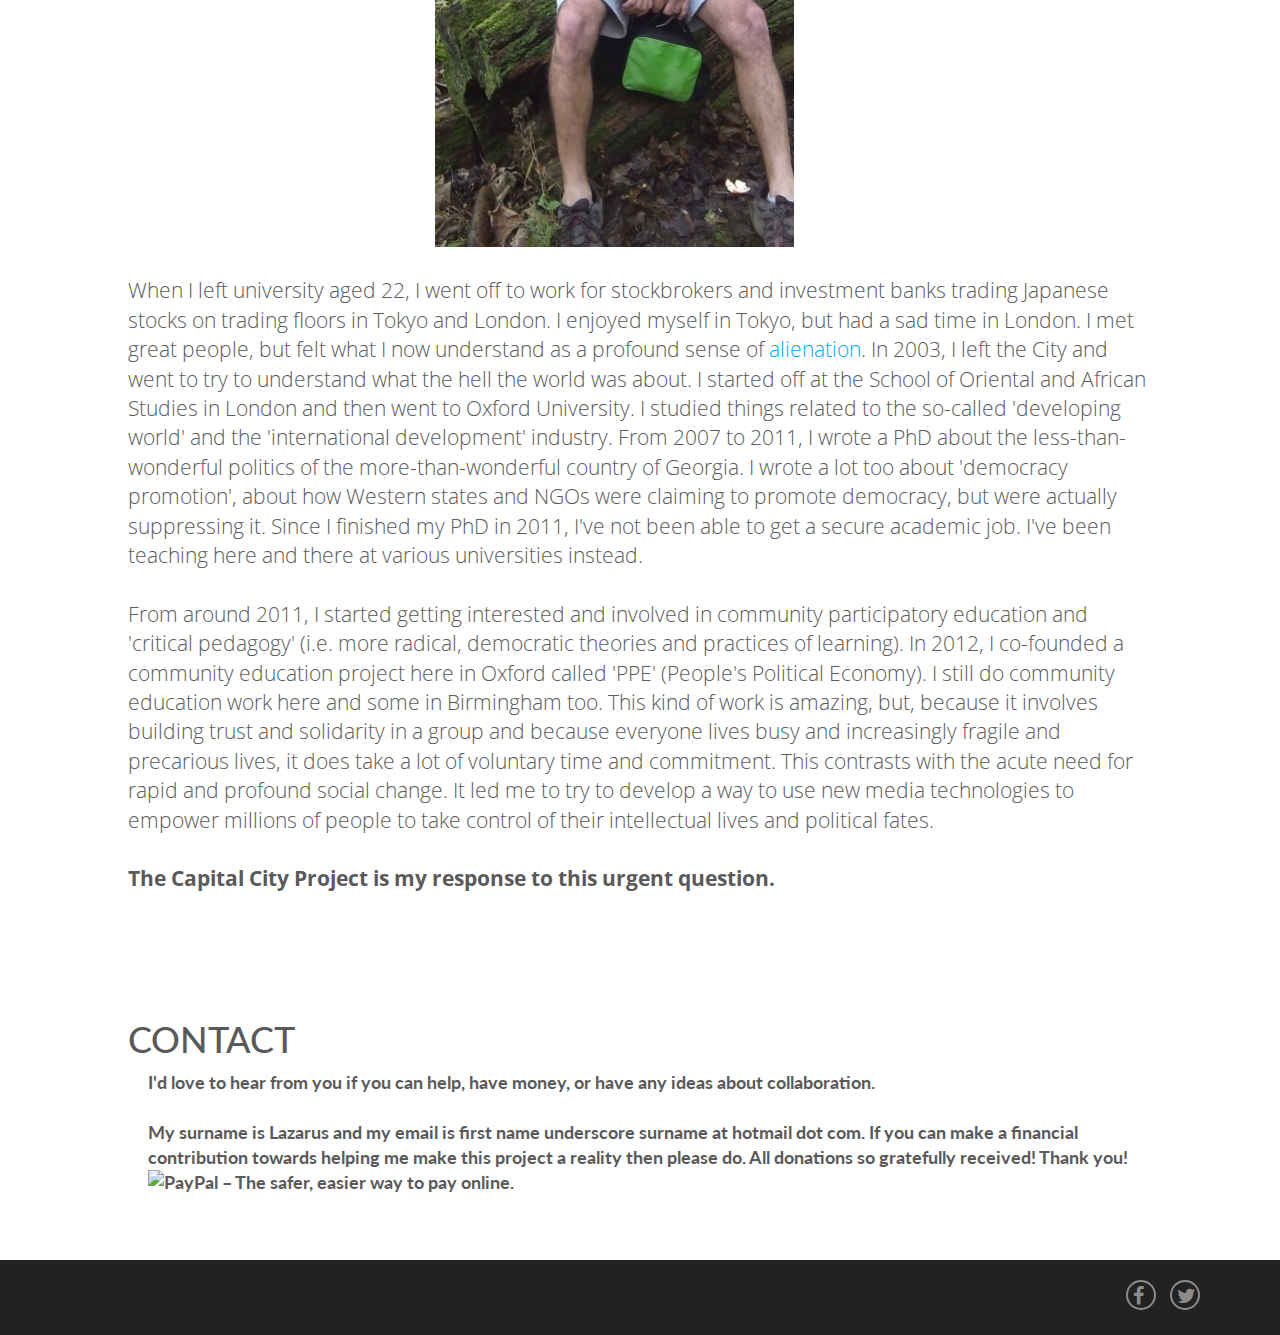
==== commit 2c5a177b: "paypal button" ====
--- a/index.html
+++ b/index.html
@@ -278,6 +278,16 @@
                     <br>
                     <br>
                      My surname is Lazarus and my email is first name underscore surname at hotmail dot com.
+
+                     If you can make a financial contribution towards helping me make this project a reality then please do. All donations so gratefully received! Thank you!
+
+                     <form action="https://www.paypal.com/cgi-bin/webscr" method="post" target="_top">
+<input type="hidden" name="cmd" value="_s-xclick">
+<input type="hidden" name="hosted_button_id" value="S49LEG939QPUE">
+<input type="image" src="https://www.paypalobjects.com/en_GB/i/btn/btn_donate_LG.gif" border="0" name="submit" alt="PayPal – The safer, easier way to pay online.">
+<img alt="" border="0" src="https://www.paypalobjects.com/en_GB/i/scr/pixel.gif" width="1" height="1">
+</form>
+
              </blockquote>
                
             </div>
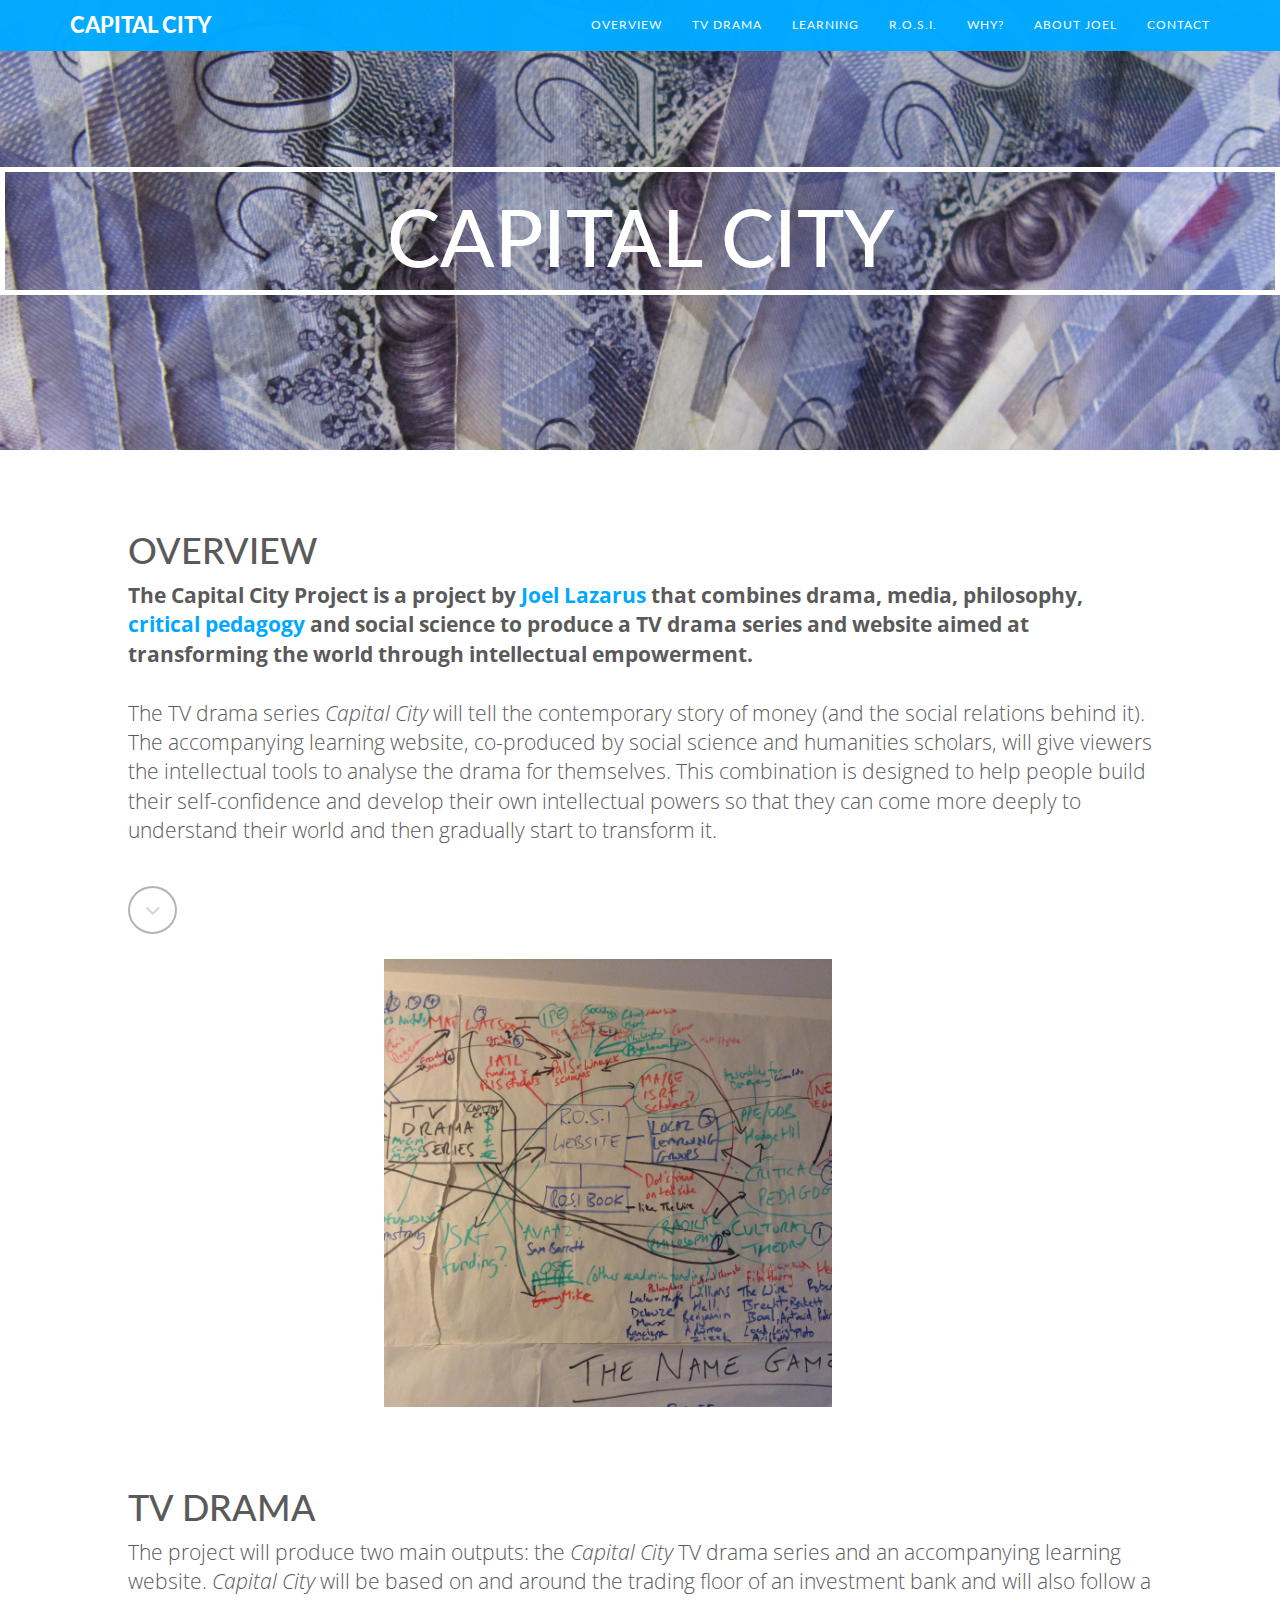
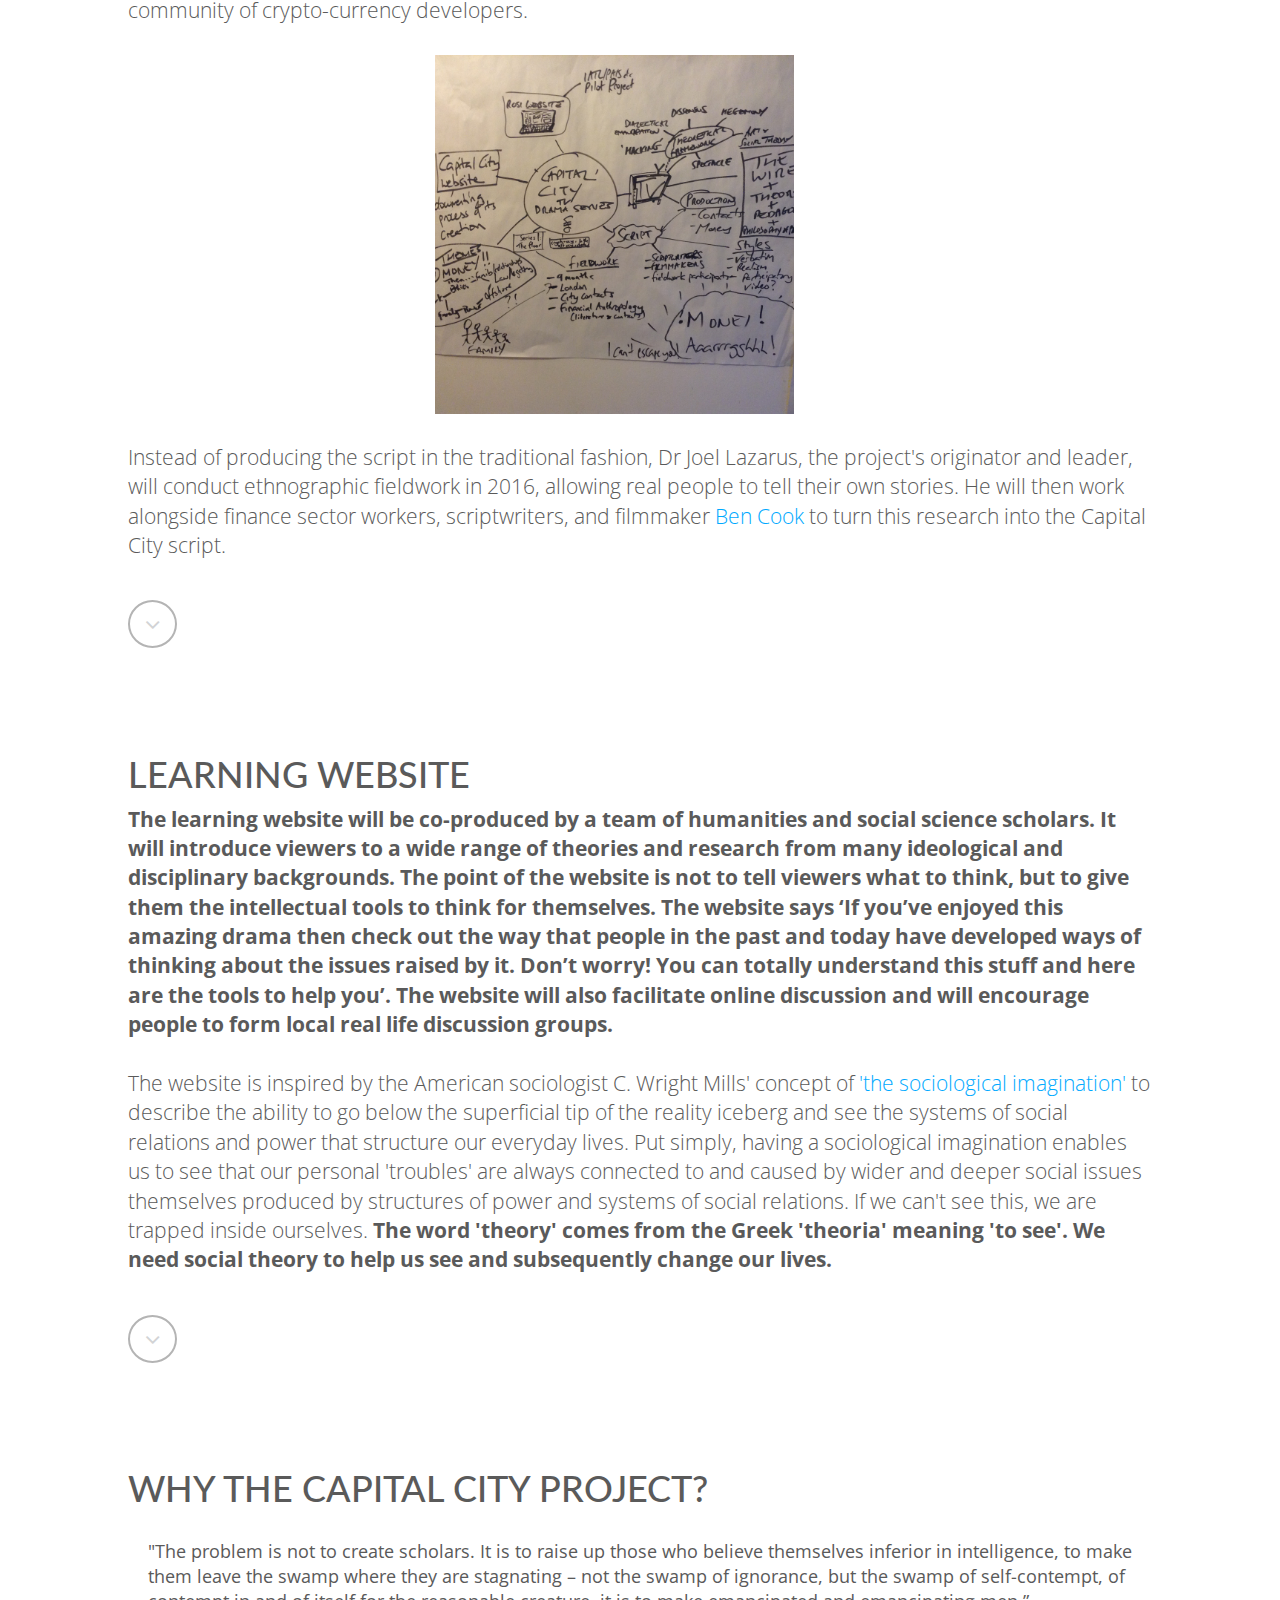
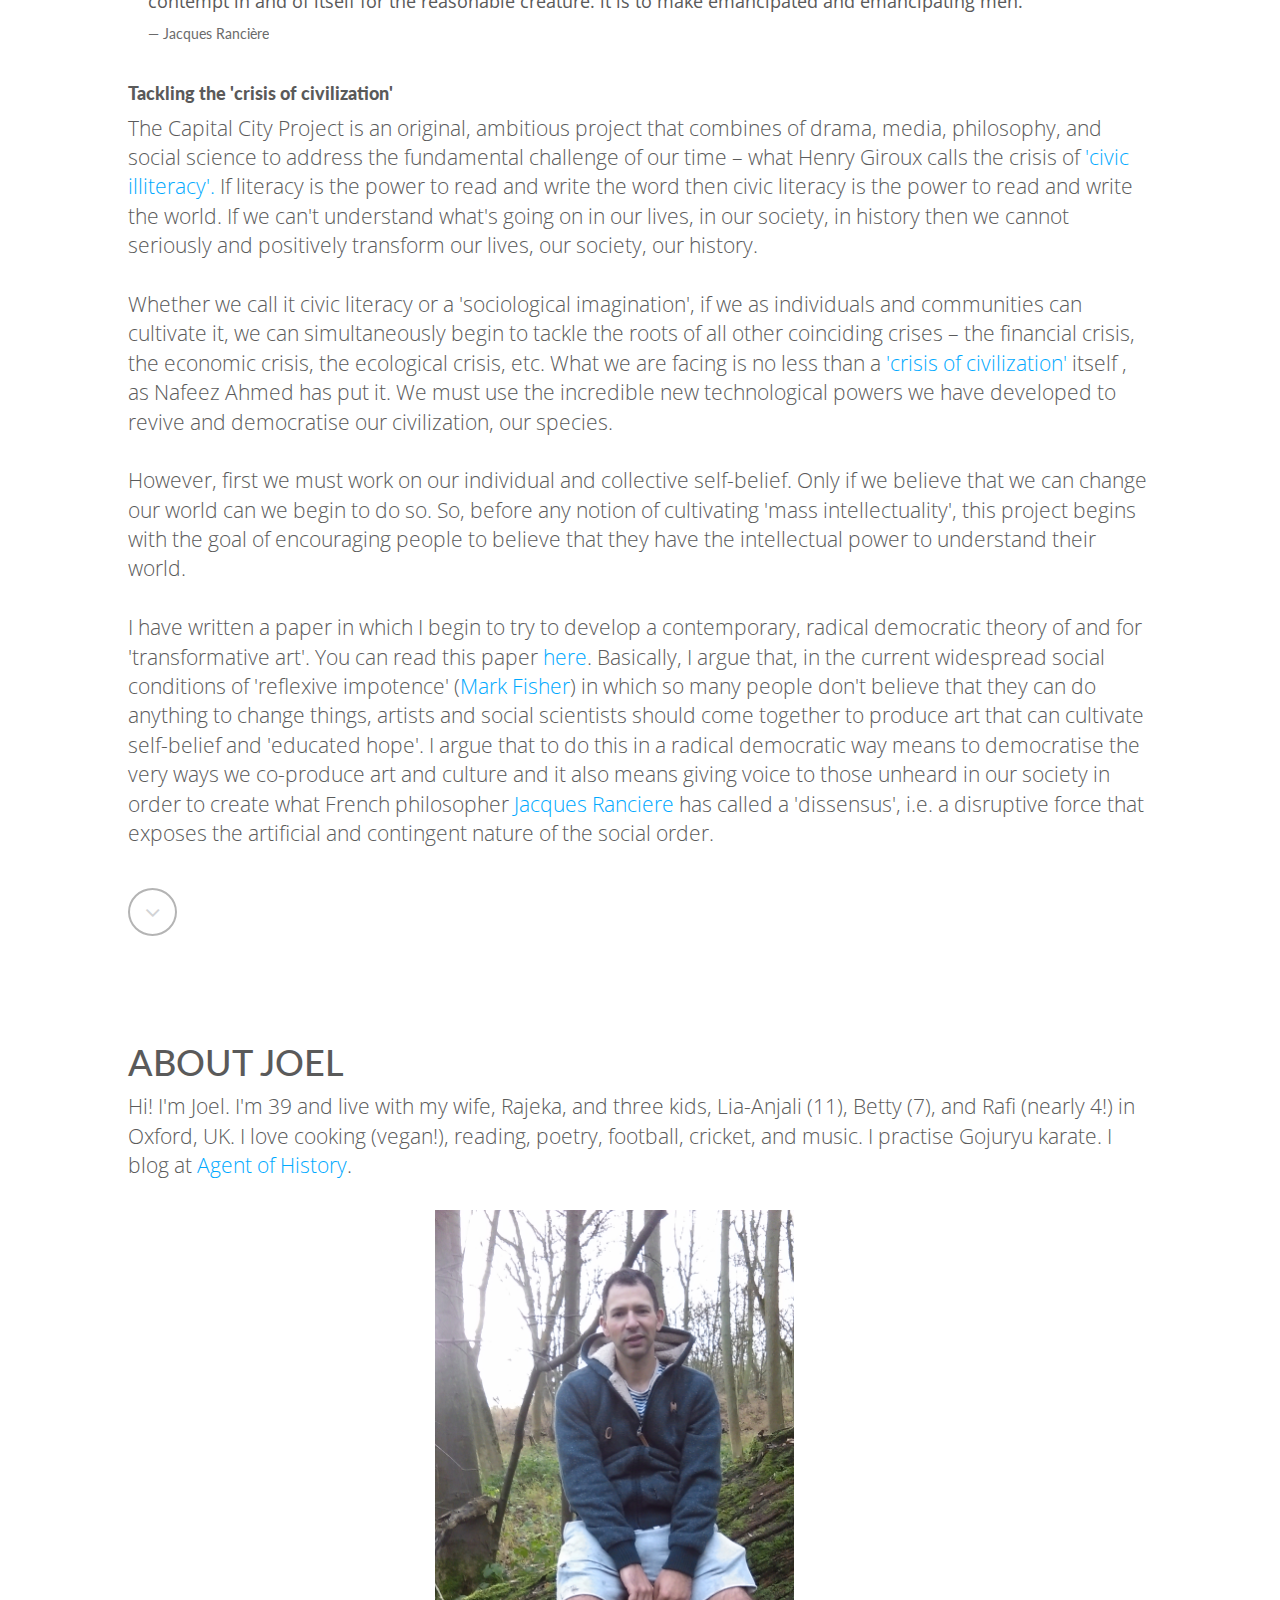
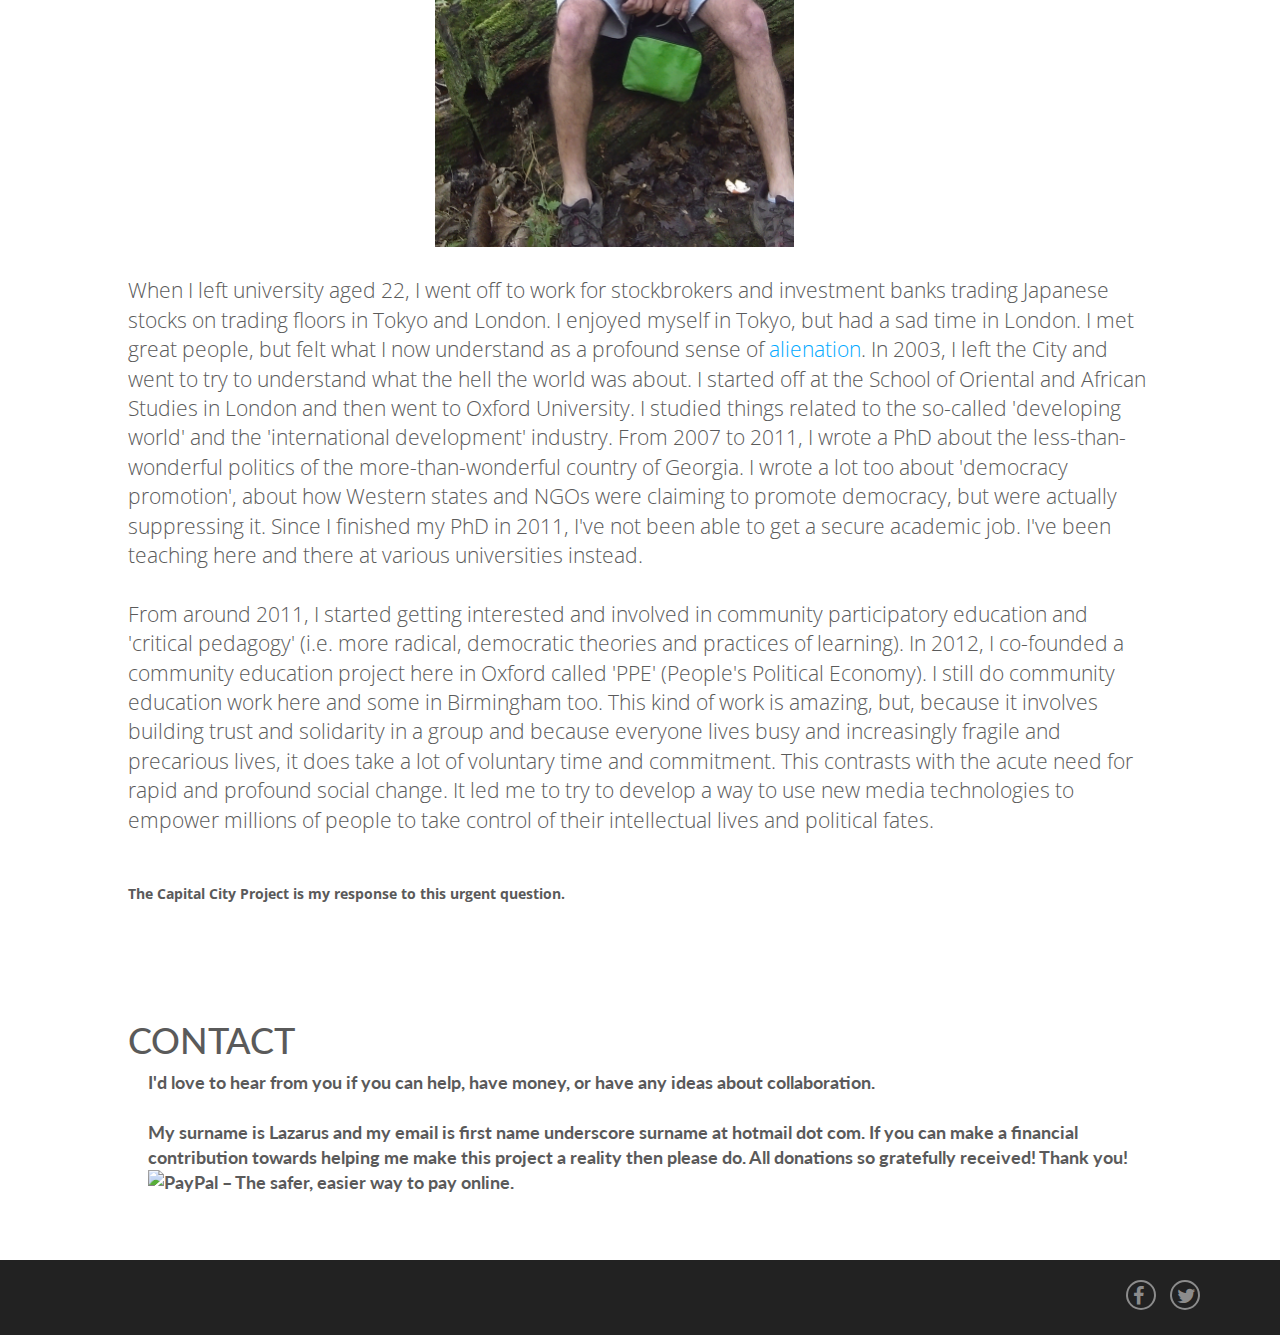
==== commit 8c99778d: "paypal button" ====
--- a/index.html
+++ b/index.html
@@ -252,7 +252,7 @@
 
                 </br>
                 </br>
-                <strong> The Capital City Project is my response to this urgent question.</p> </strong)
+                <strong> <p align="centre">The Capital City Project is my response to this urgent question.</p></p> </strong)
                         
             
         
@@ -272,6 +272,7 @@
         <div class="overlay-white">
             <div class="content">
                 <h1>Contact</h1>
+                <p align="justify">
                 <blockquote> 
                     I'd love to hear from you if you can help, have money, or have any ideas about collaboration.
 
@@ -281,13 +282,13 @@
 
                      If you can make a financial contribution towards helping me make this project a reality then please do. All donations so gratefully received! Thank you!
 
-                     <form action="https://www.paypal.com/cgi-bin/webscr" method="post" target="_top">
+                     <form action="https://www.paypal.com/cgi-bin/webscr" method="post" target="_blank">
 <input type="hidden" name="cmd" value="_s-xclick">
 <input type="hidden" name="hosted_button_id" value="S49LEG939QPUE">
 <input type="image" src="https://www.paypalobjects.com/en_GB/i/btn/btn_donate_LG.gif" border="0" name="submit" alt="PayPal – The safer, easier way to pay online.">
-<img alt="" border="0" src="https://www.paypalobjects.com/en_GB/i/scr/pixel.gif" width="1" height="1">
+<img alt="" border="0" src="https://www.paypalobjects.com/en_GB/i/scr/pixel.gif" width="2" height="2">
 </form>
-
+</p>
              </blockquote>
                
             </div>
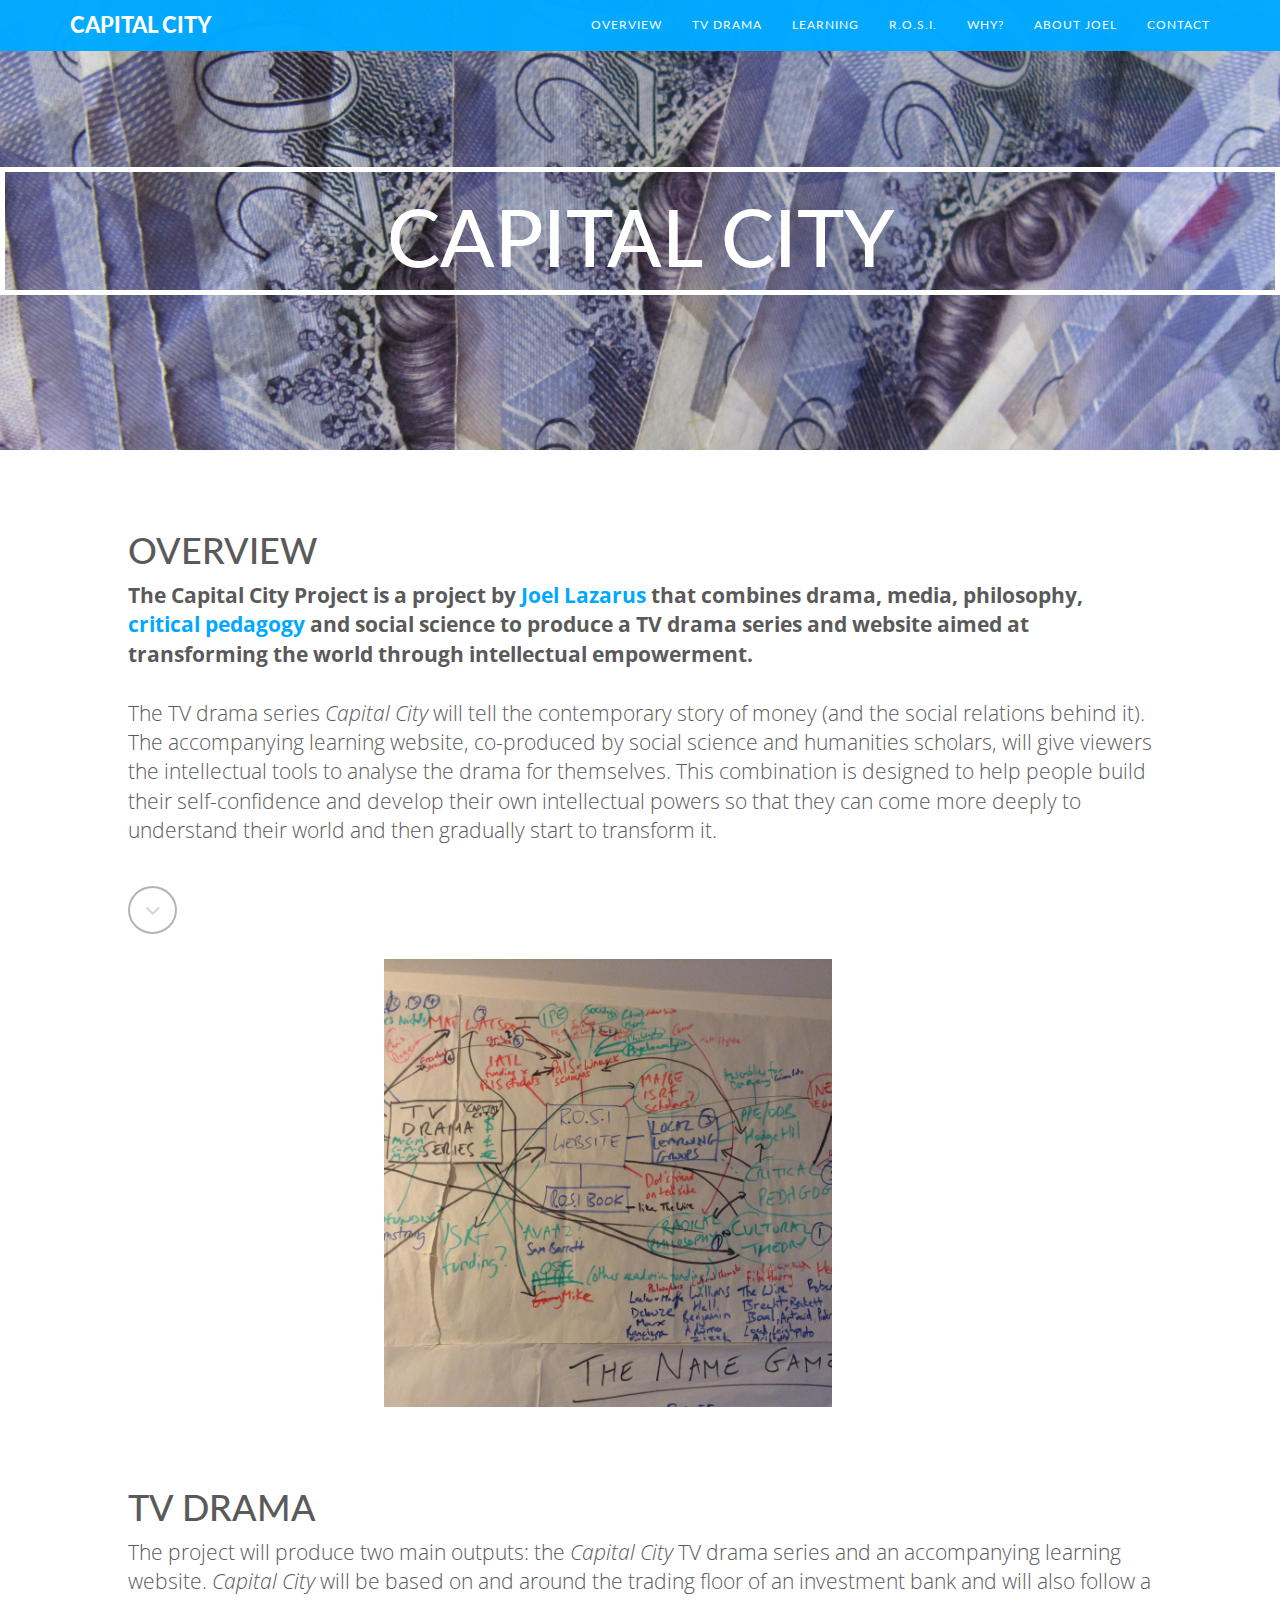
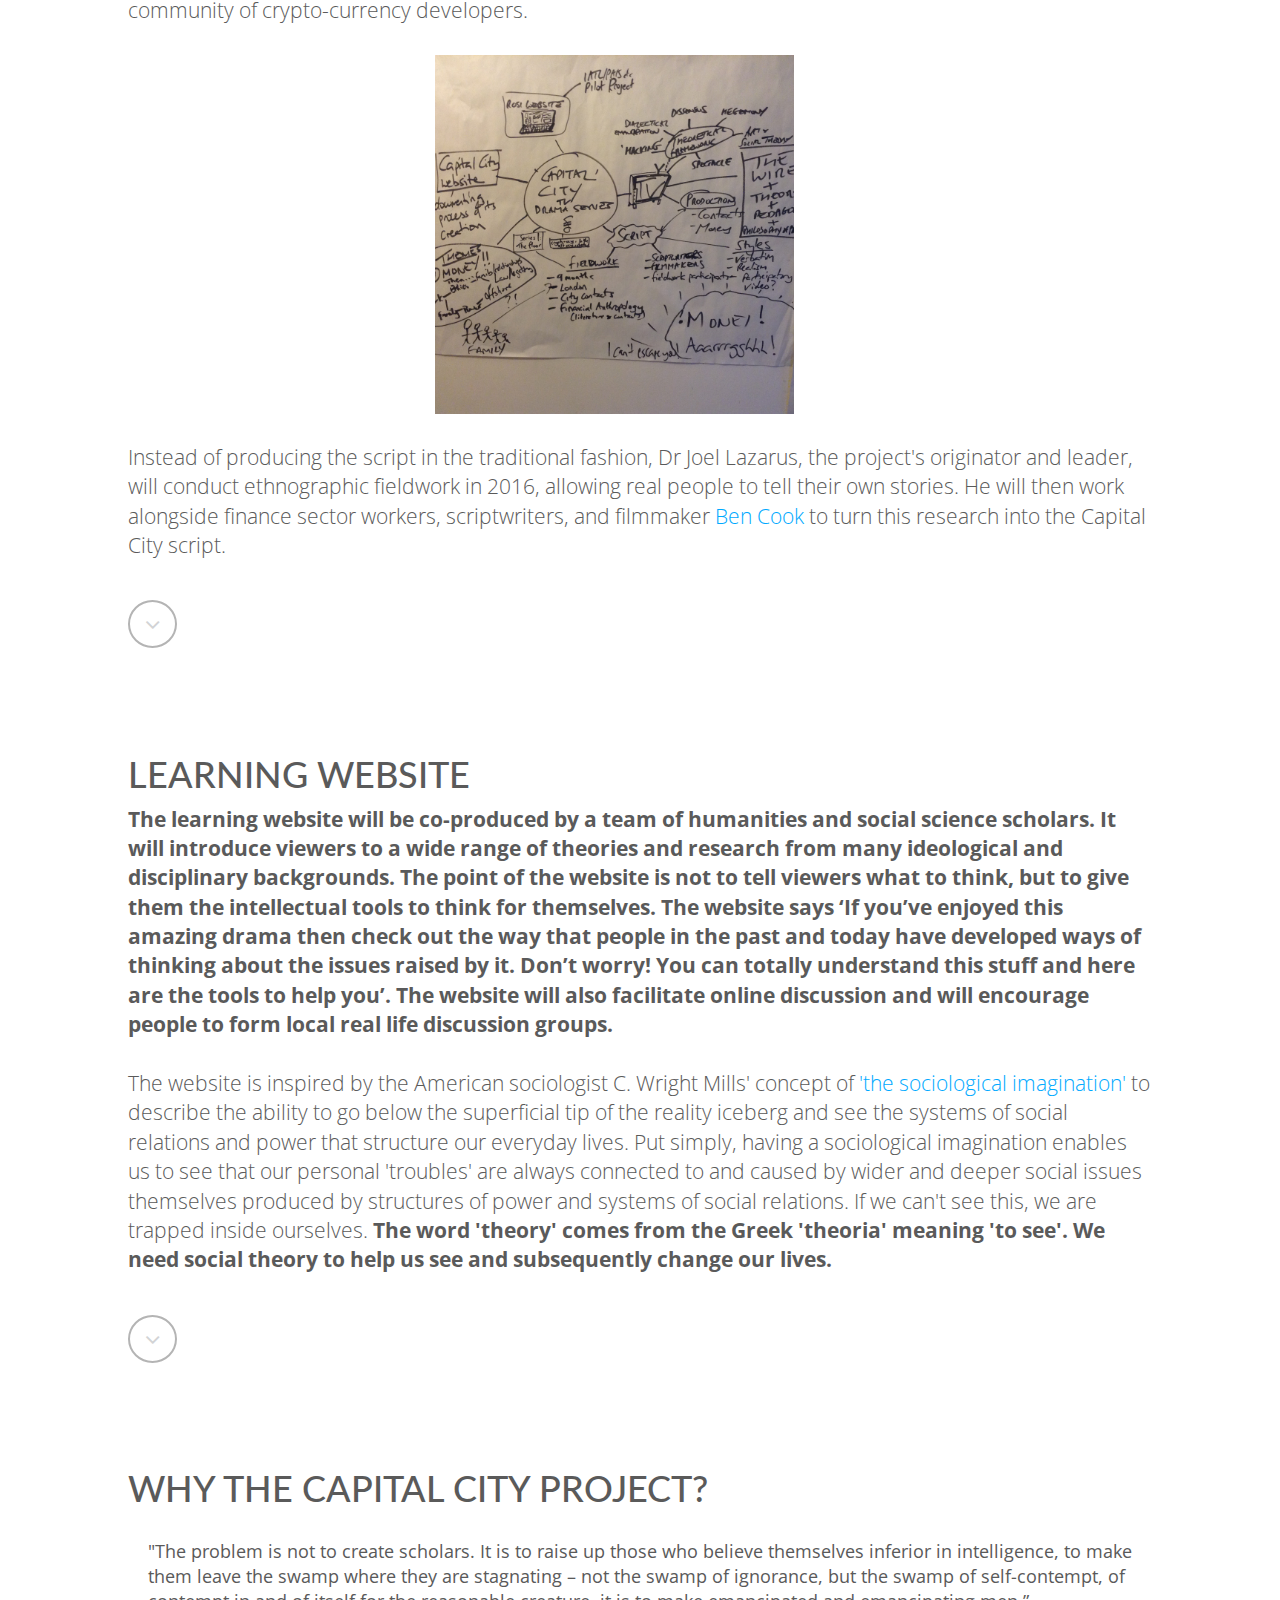
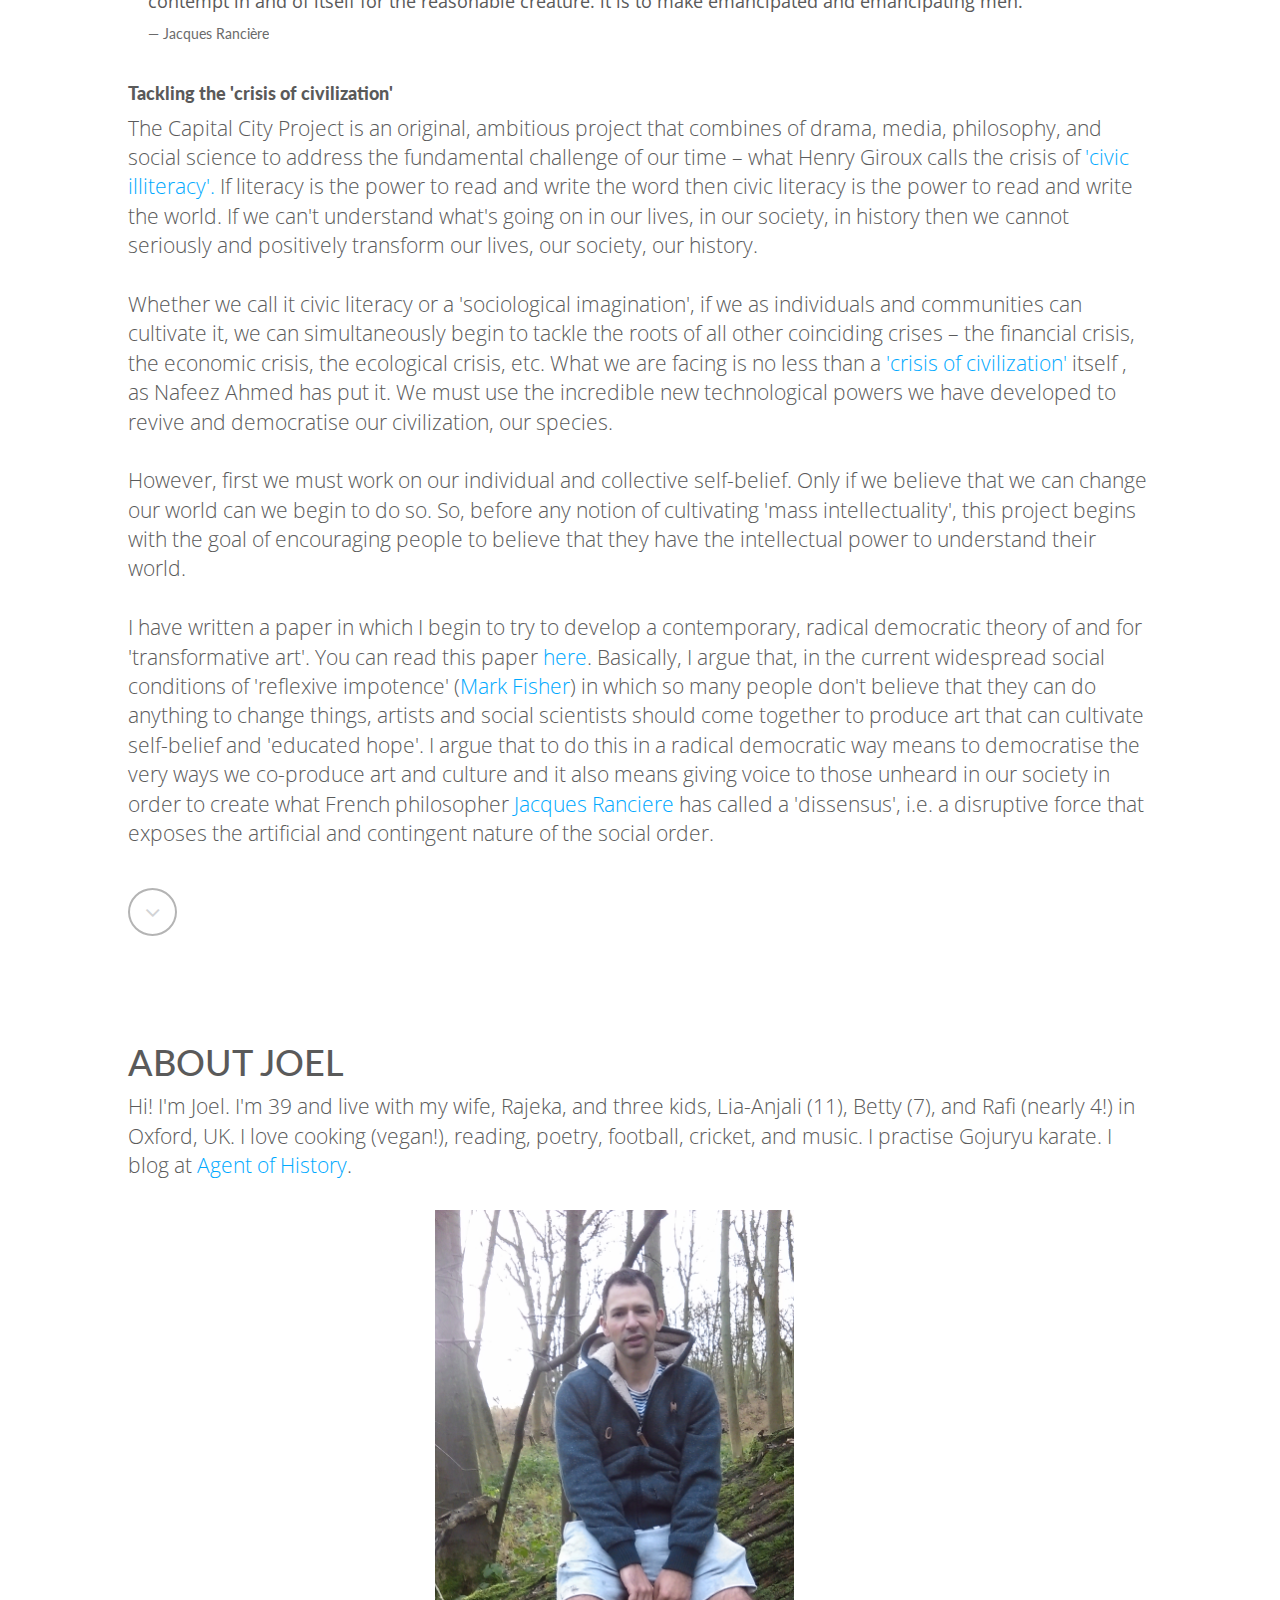
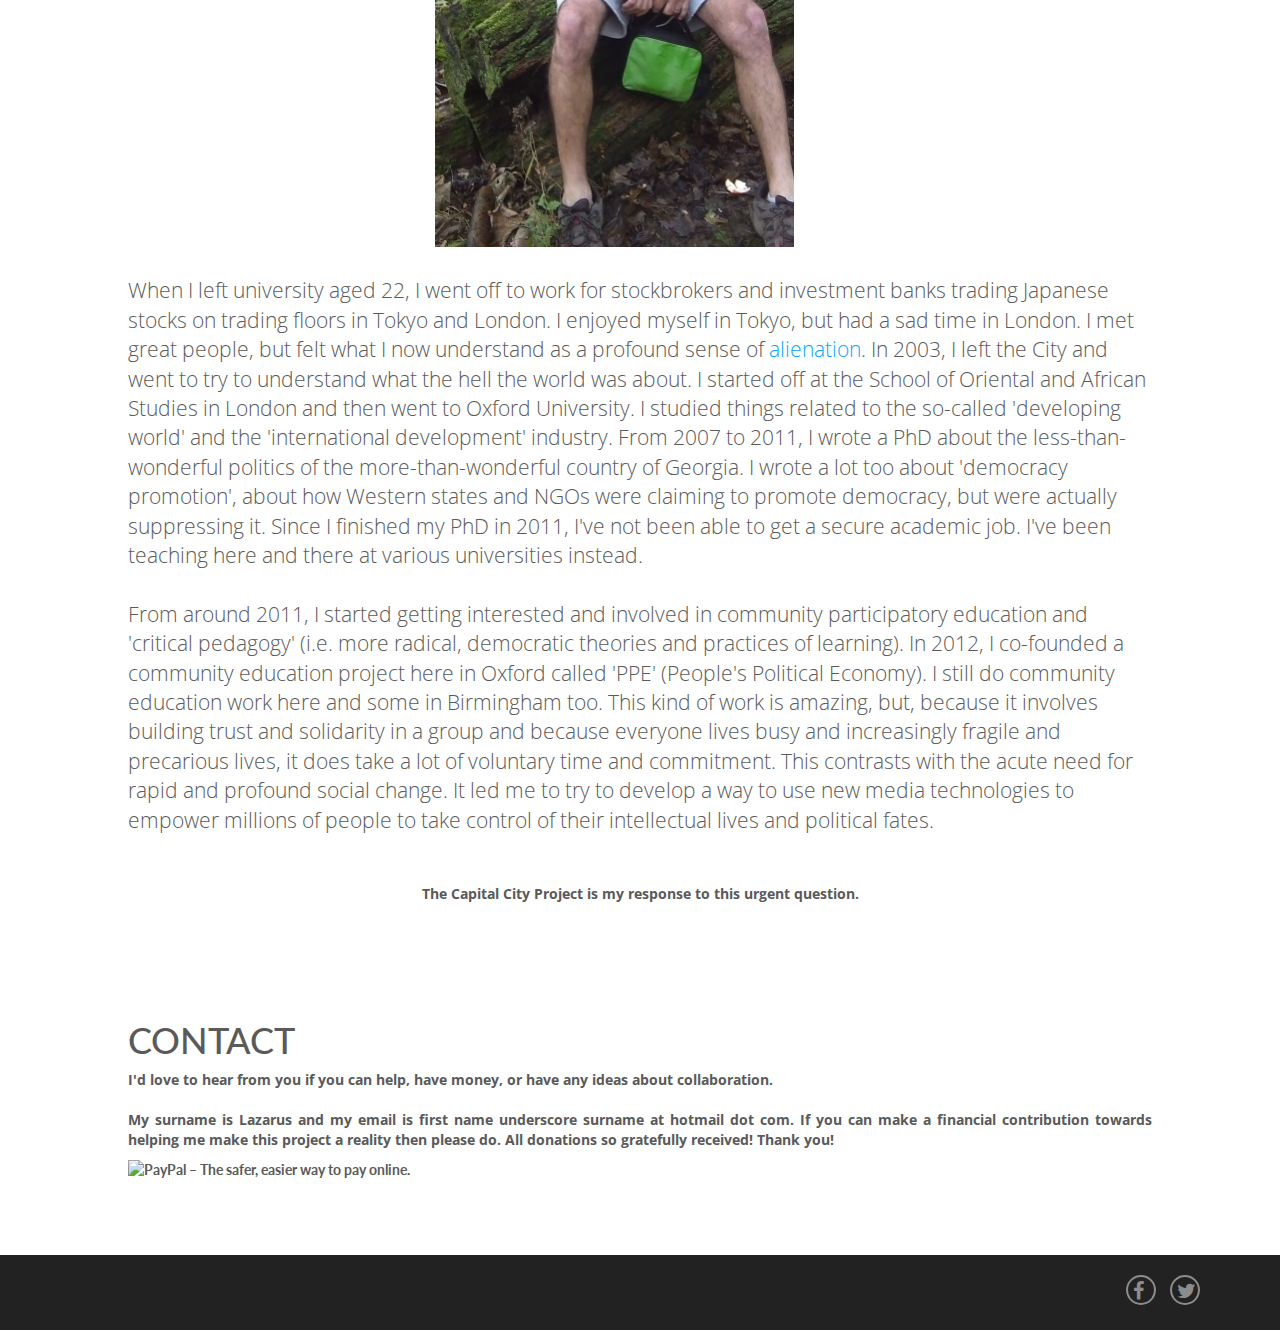
==== commit 15f2d32b: "small changes" ====
--- a/index.html
+++ b/index.html
@@ -252,7 +252,7 @@
 
                 </br>
                 </br>
-                <strong> <p align="centre">The Capital City Project is my response to this urgent question.</p></p> </strong)
+                <strong> <p align="center">The Capital City Project is my response to this urgent question.</p></p> </strong)
                         
             
         
@@ -273,7 +273,7 @@
             <div class="content">
                 <h1>Contact</h1>
                 <p align="justify">
-                <blockquote> 
+         
                     I'd love to hear from you if you can help, have money, or have any ideas about collaboration.
 
                     <br>
@@ -289,7 +289,6 @@
 <img alt="" border="0" src="https://www.paypalobjects.com/en_GB/i/scr/pixel.gif" width="2" height="2">
 </form>
 </p>
-             </blockquote>
                
             </div>
         </div>
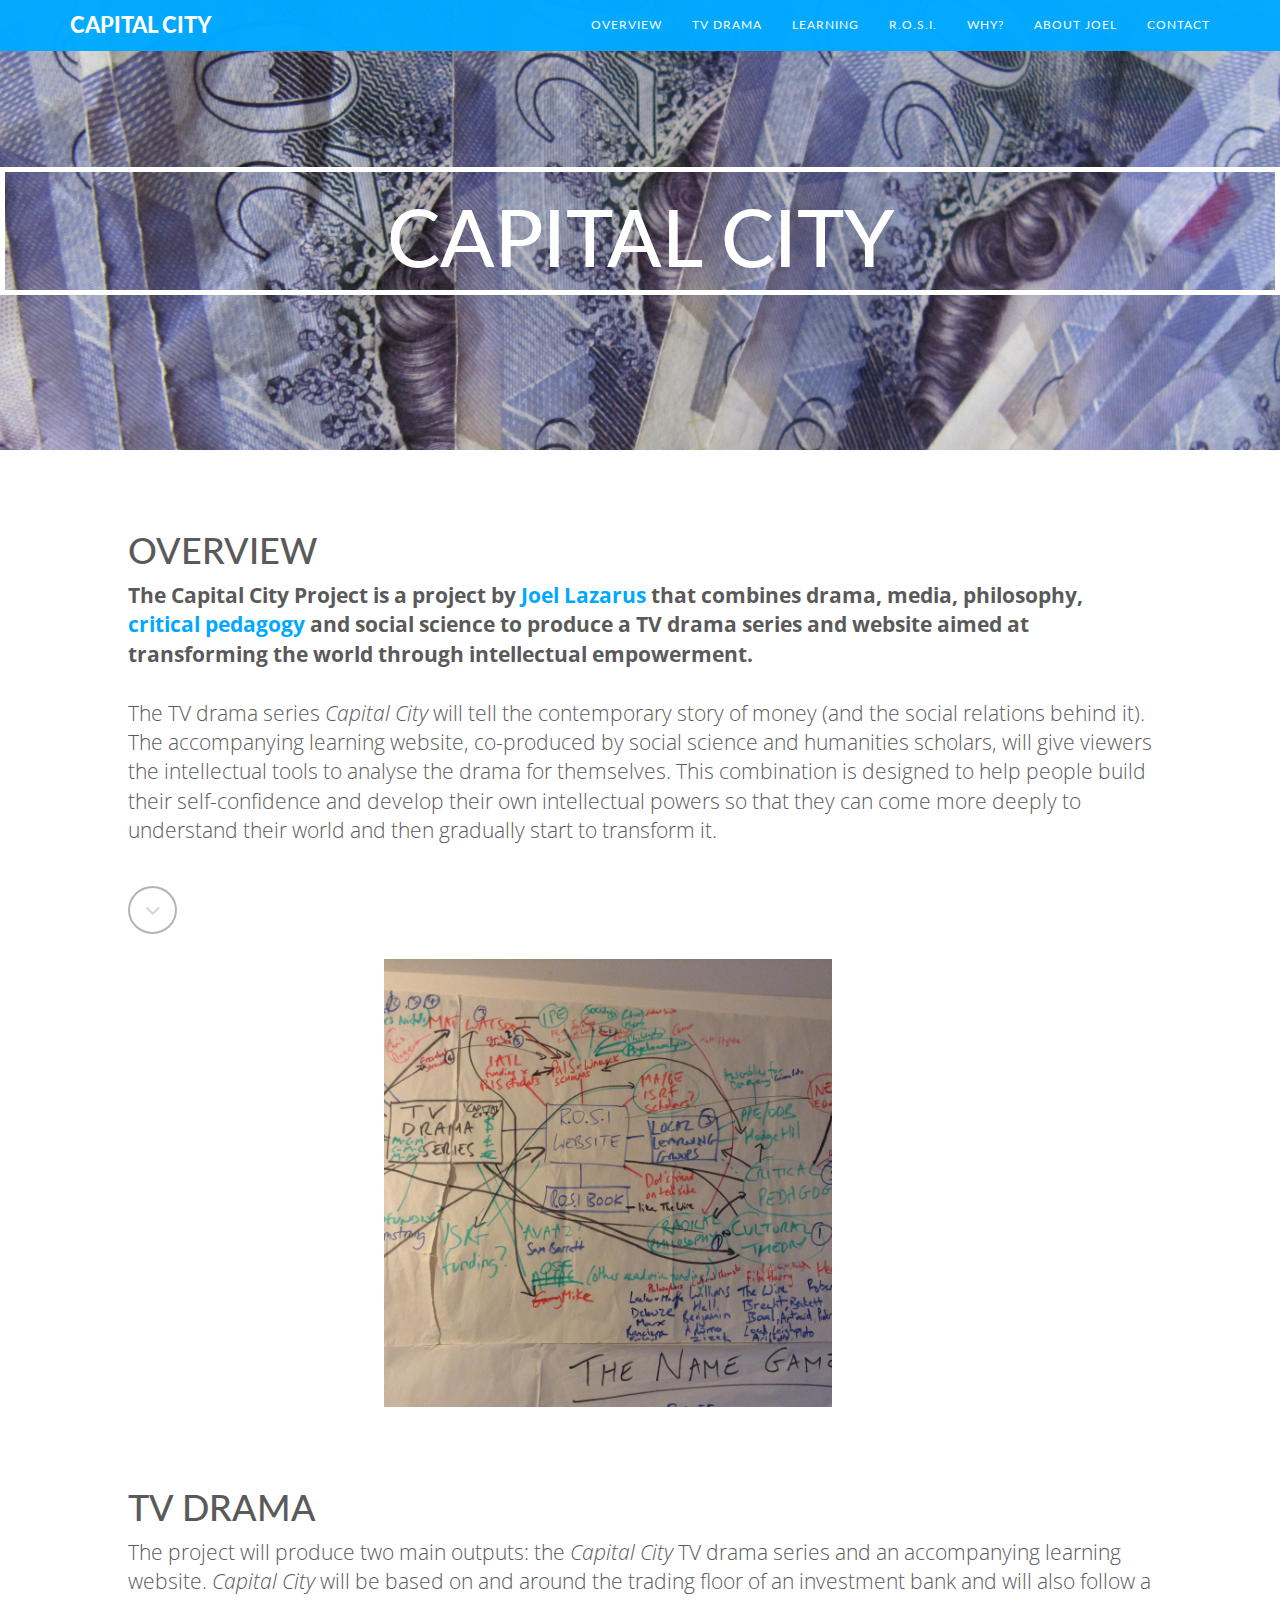
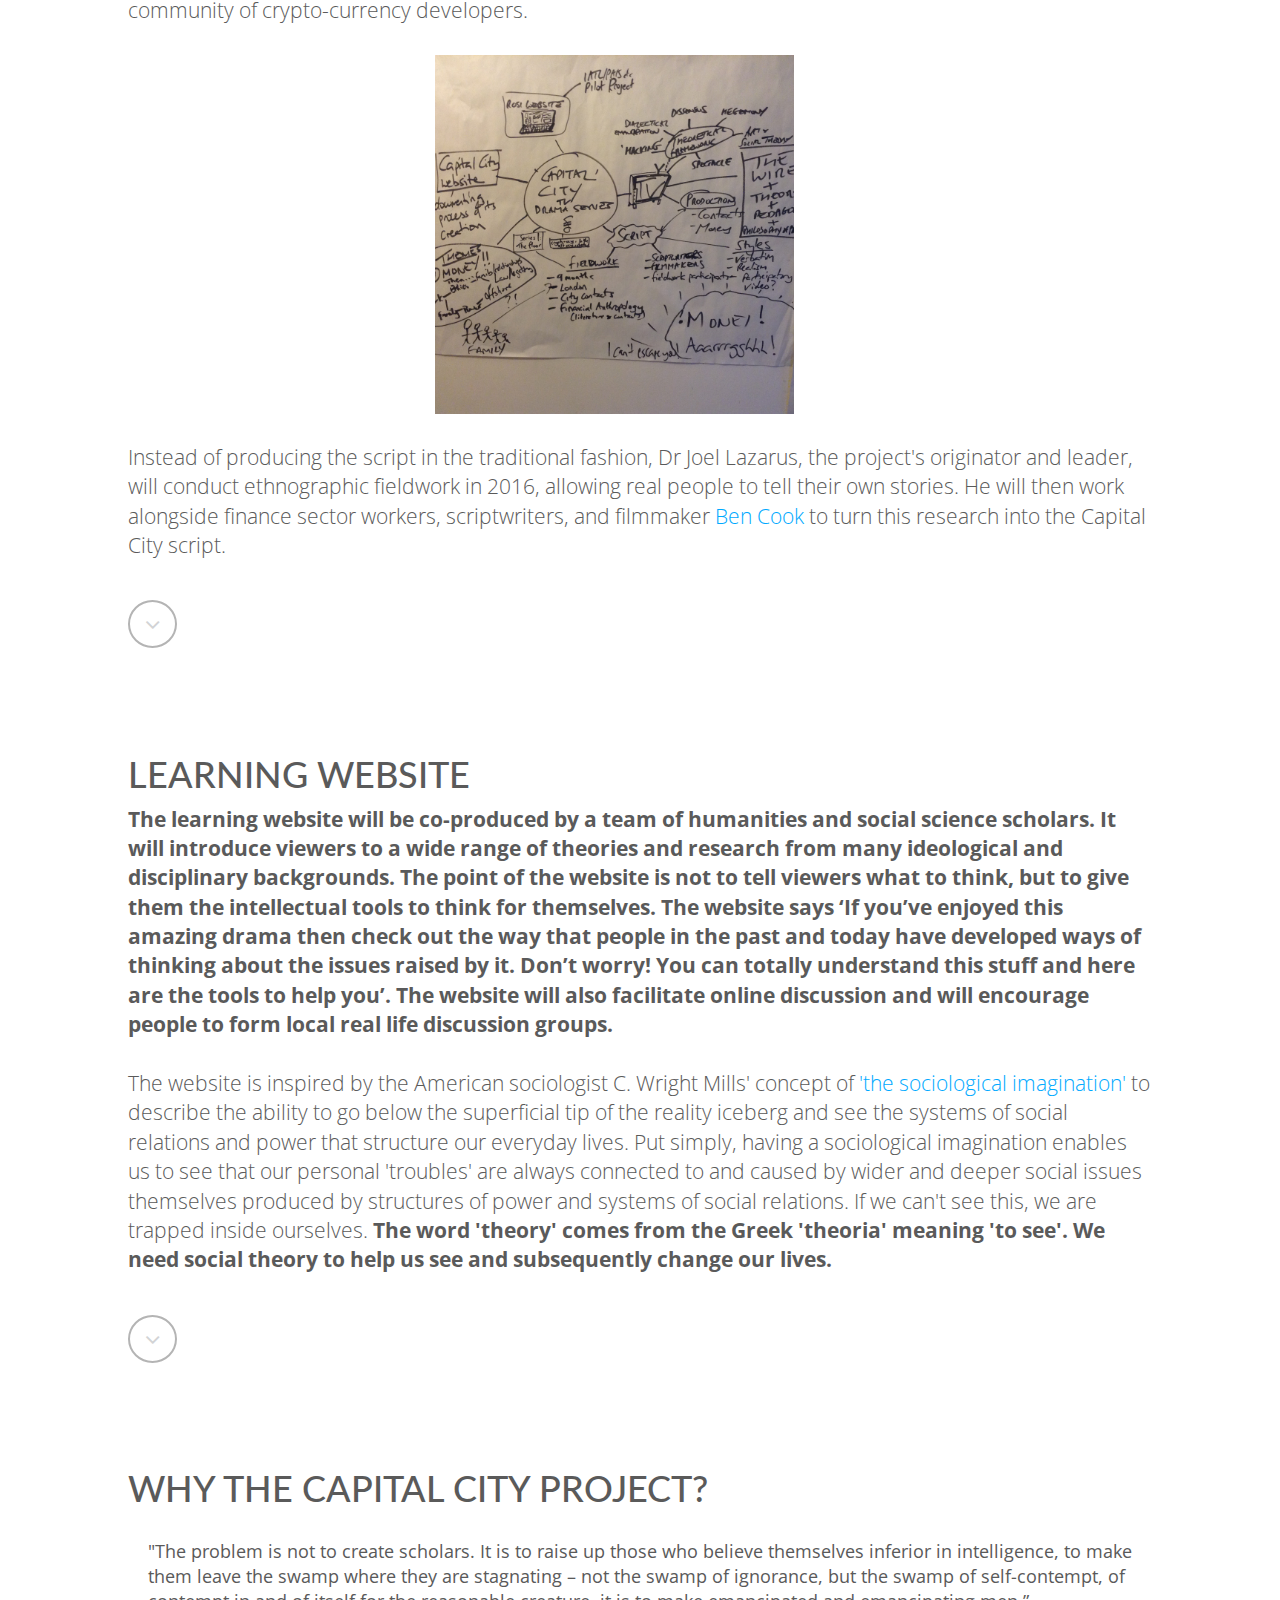
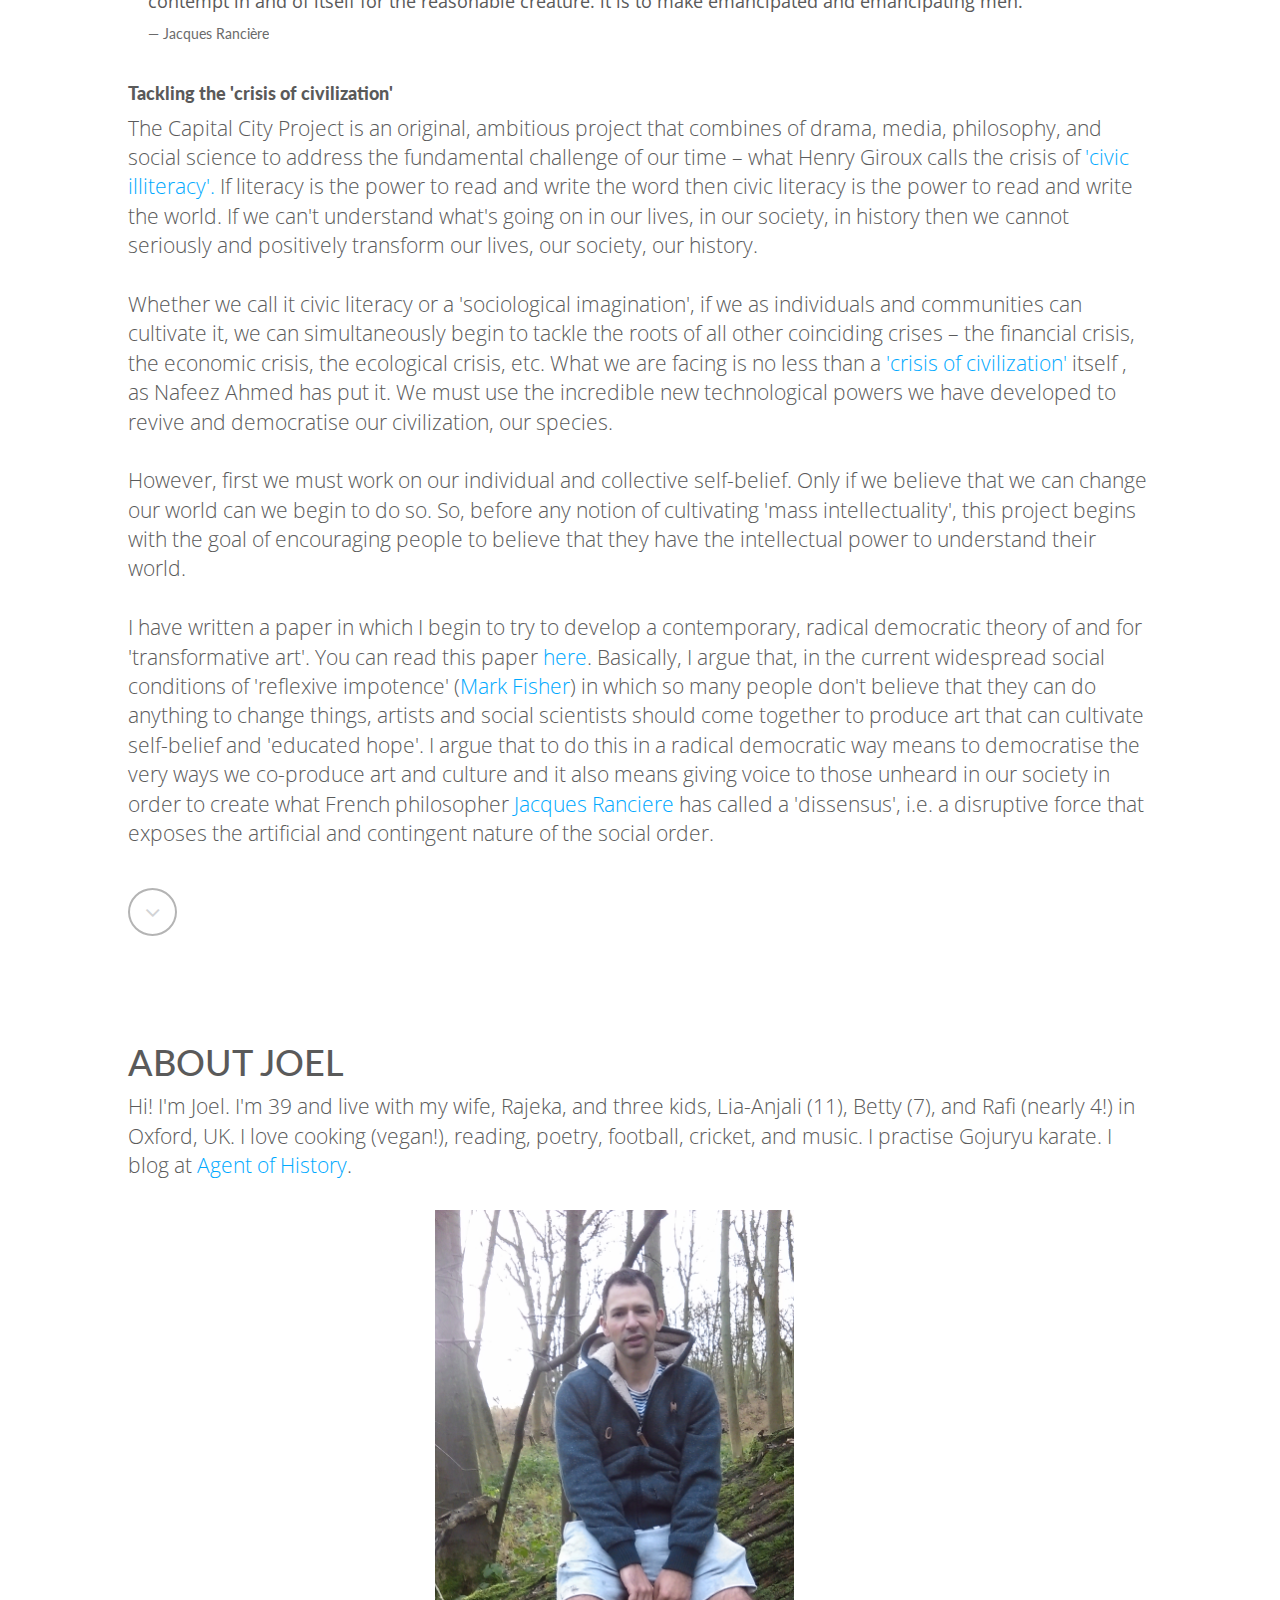
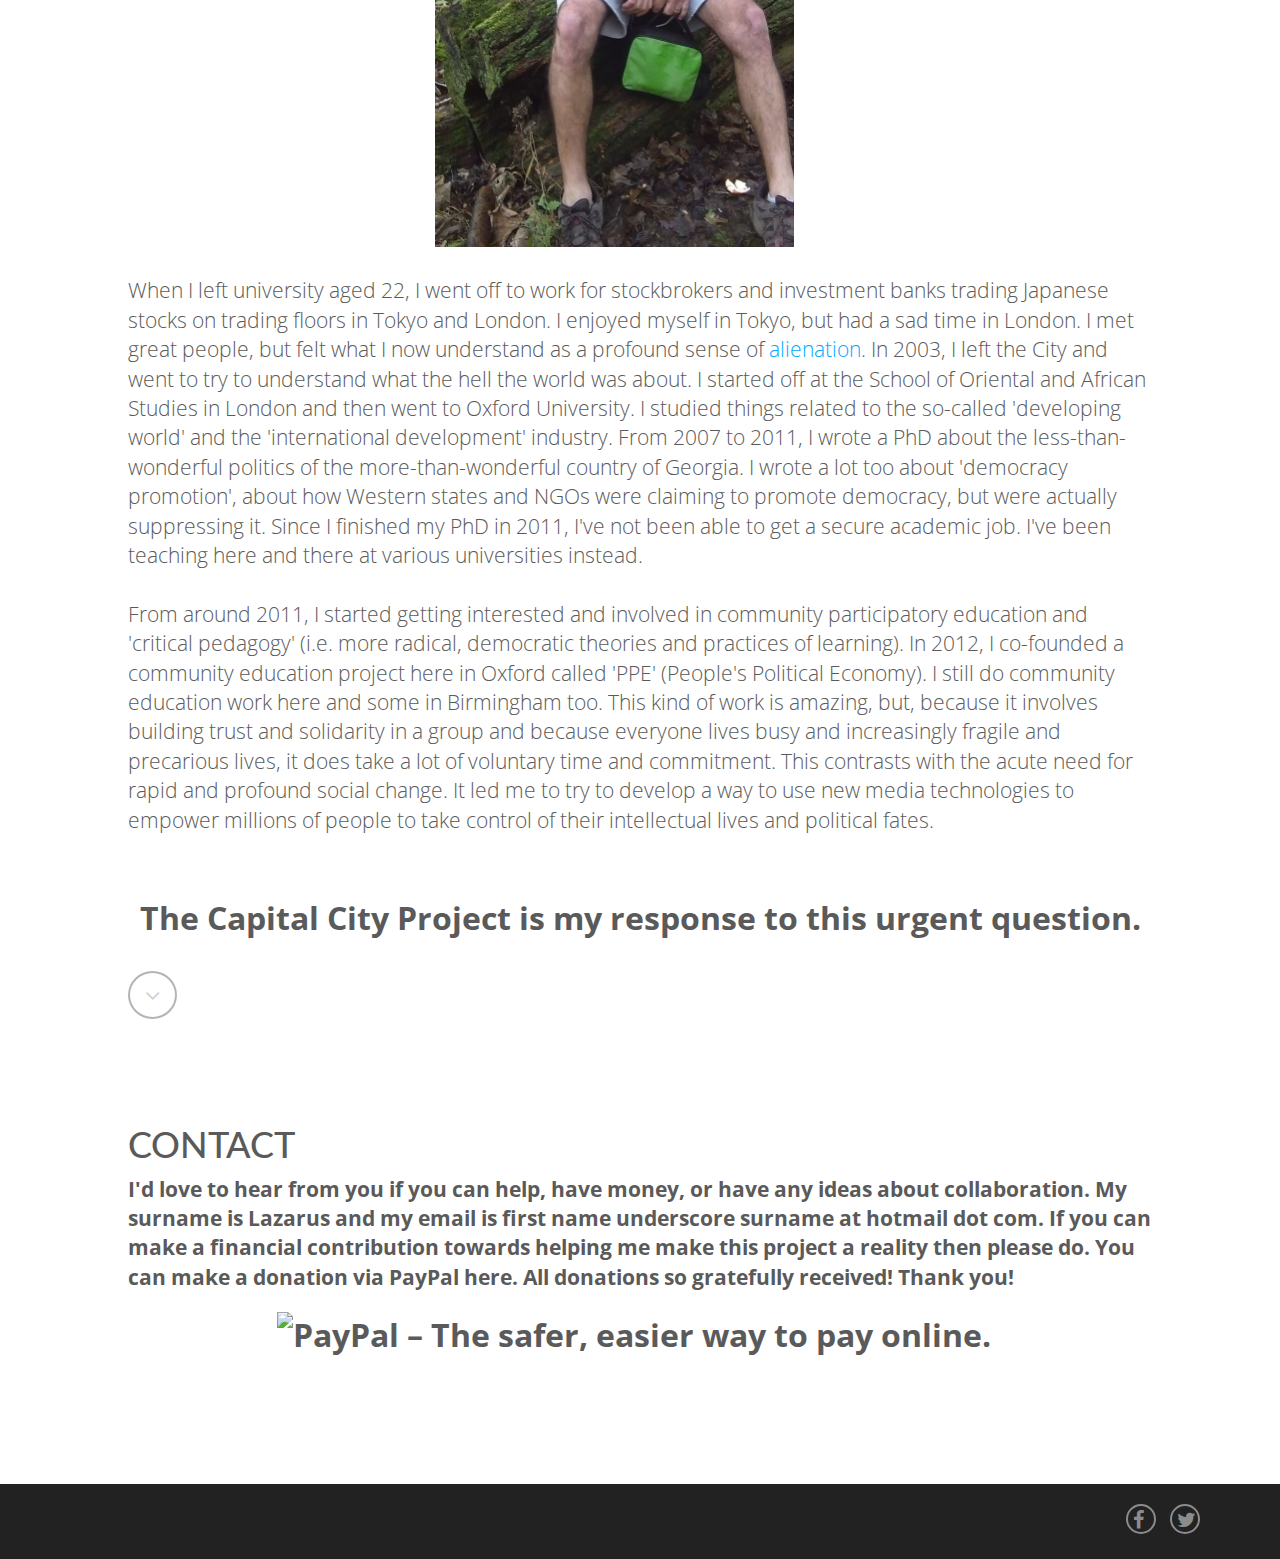
==== commit 787f6ef0: "tidying" ====
--- a/index.html
+++ b/index.html
@@ -249,10 +249,12 @@
                 </br>
 
                 From around 2011, I started getting interested and involved in community participatory education and 'critical pedagogy' (i.e. more radical, democratic theories and practices of learning). In 2012, I co-founded a community education project here in Oxford called 'PPE' (People's Political Economy). I still do community education work here and some in Birmingham too. This kind of work is amazing, but, because it involves building trust and solidarity in a group and because everyone lives busy and increasingly fragile and precarious lives, it does take a lot of voluntary time and commitment. This contrasts with the acute need for rapid and profound social change. It led me to try to develop a way to use new media technologies to empower millions of people to take control of their intellectual lives and political fates. 
-
-                </br>
-                </br>
-                <strong> <p align="center">The Capital City Project is my response to this urgent question.</p></p> </strong)
+                </p>
+                </br>
+                </br>
+                <strong> <p align="center">
+                    <font size="6">
+                        The Capital City Project is my response to this urgent question.</p> </strong)</font>
                         
             
         
@@ -273,20 +275,18 @@
             <div class="content">
                 <h1>Contact</h1>
                 <p align="justify">
-         
-                    I'd love to hear from you if you can help, have money, or have any ideas about collaboration.
-
-                    <br>
-                    <br>
-                     My surname is Lazarus and my email is first name underscore surname at hotmail dot com.
-
-                     If you can make a financial contribution towards helping me make this project a reality then please do. All donations so gratefully received! Thank you!
-
-                     <form action="https://www.paypal.com/cgi-bin/webscr" method="post" target="_blank">
+                    <p class="lead">
+                        <strong>
+                    I'd love to hear from you if you can help, have money, or have any ideas about collaboration. My surname is Lazarus and my email is first name underscore surname at hotmail dot com. 
+                    If you can make a financial contribution towards helping me make this project a reality then please do. You can make a donation via PayPal here. All donations so gratefully received! Thank you!
+              </strong>
+              </p>
+                     <p align="center"<form action="https://www.paypal.com/cgi-bin/webscr" method="post" target="_blank">
 <input type="hidden" name="cmd" value="_s-xclick">
 <input type="hidden" name="hosted_button_id" value="S49LEG939QPUE">
 <input type="image" src="https://www.paypalobjects.com/en_GB/i/btn/btn_donate_LG.gif" border="0" name="submit" alt="PayPal – The safer, easier way to pay online.">
-<img alt="" border="0" src="https://www.paypalobjects.com/en_GB/i/scr/pixel.gif" width="2" height="2">
+<img alt="" border="0" src="https://www.paypalobjects.com/en_GB/i/scr/pixel.gif" width="4" height="4">
+</p>
 </form>
 </p>
                
